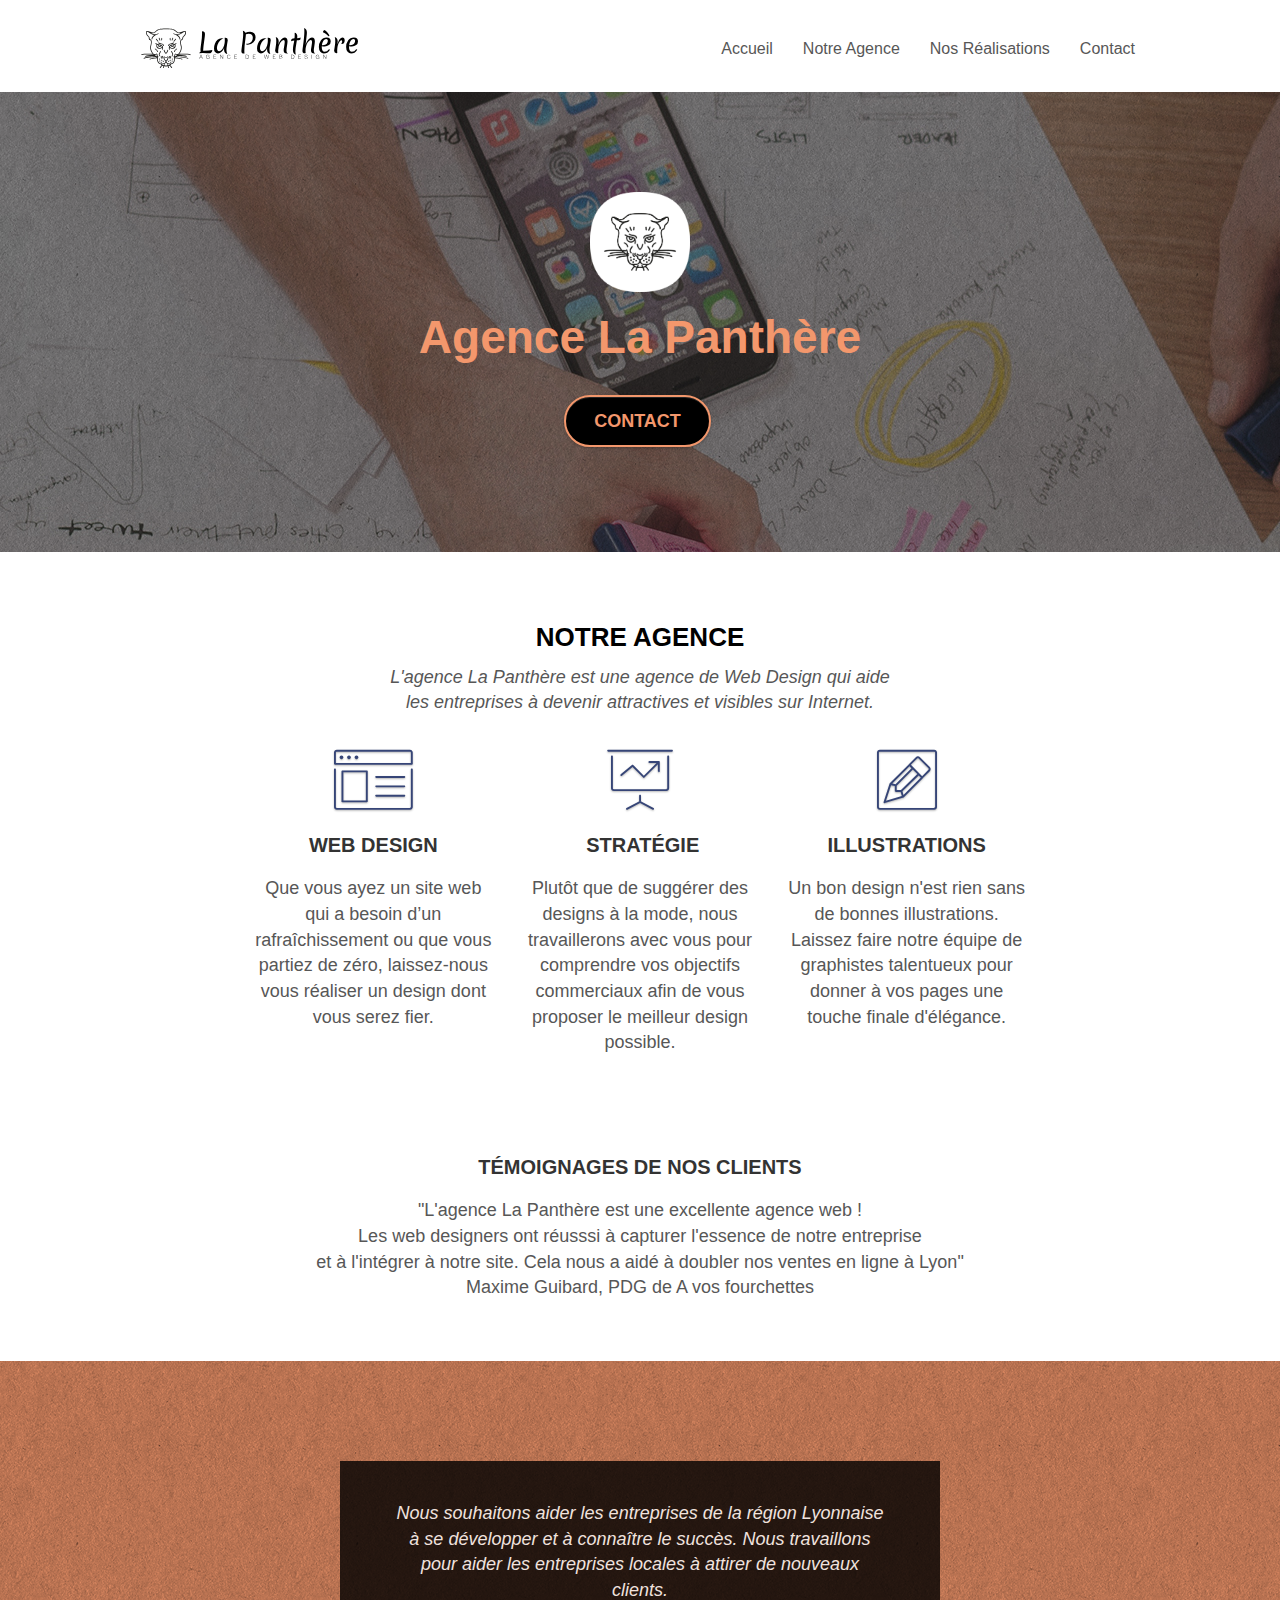
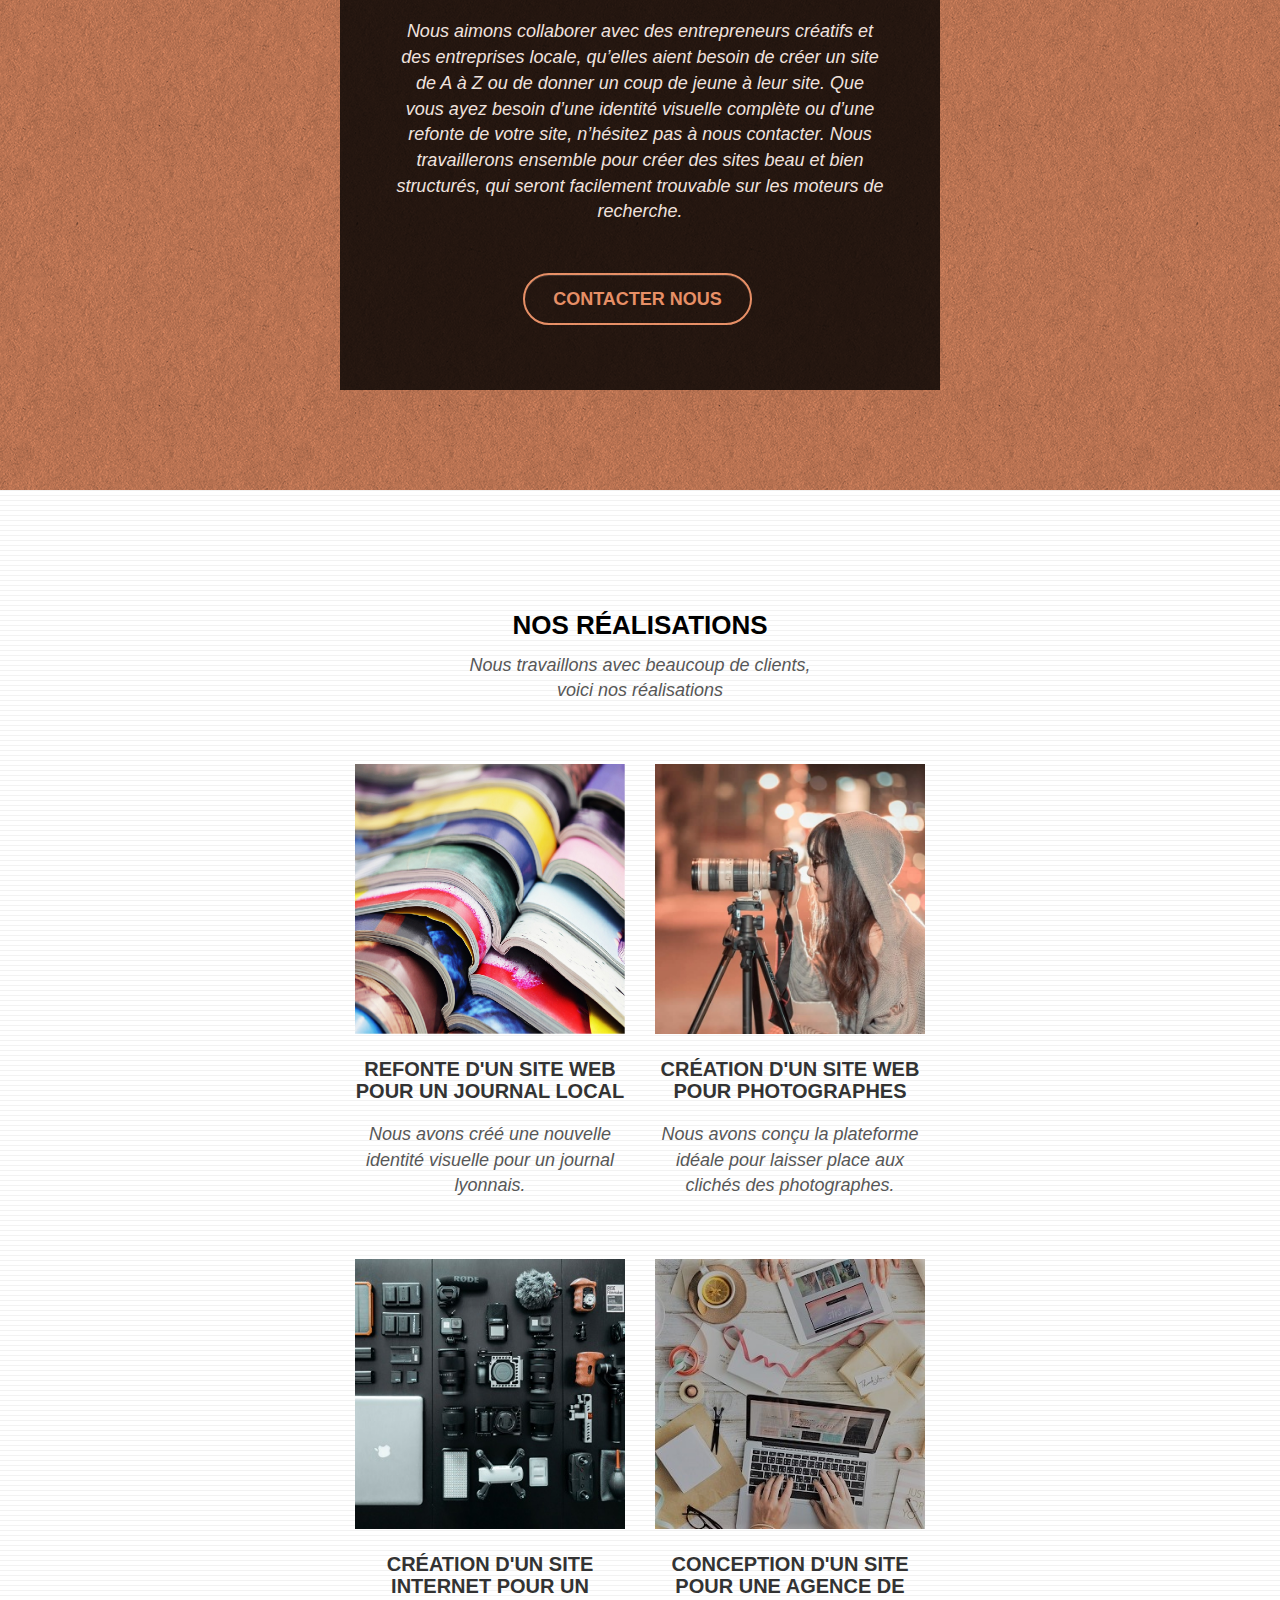
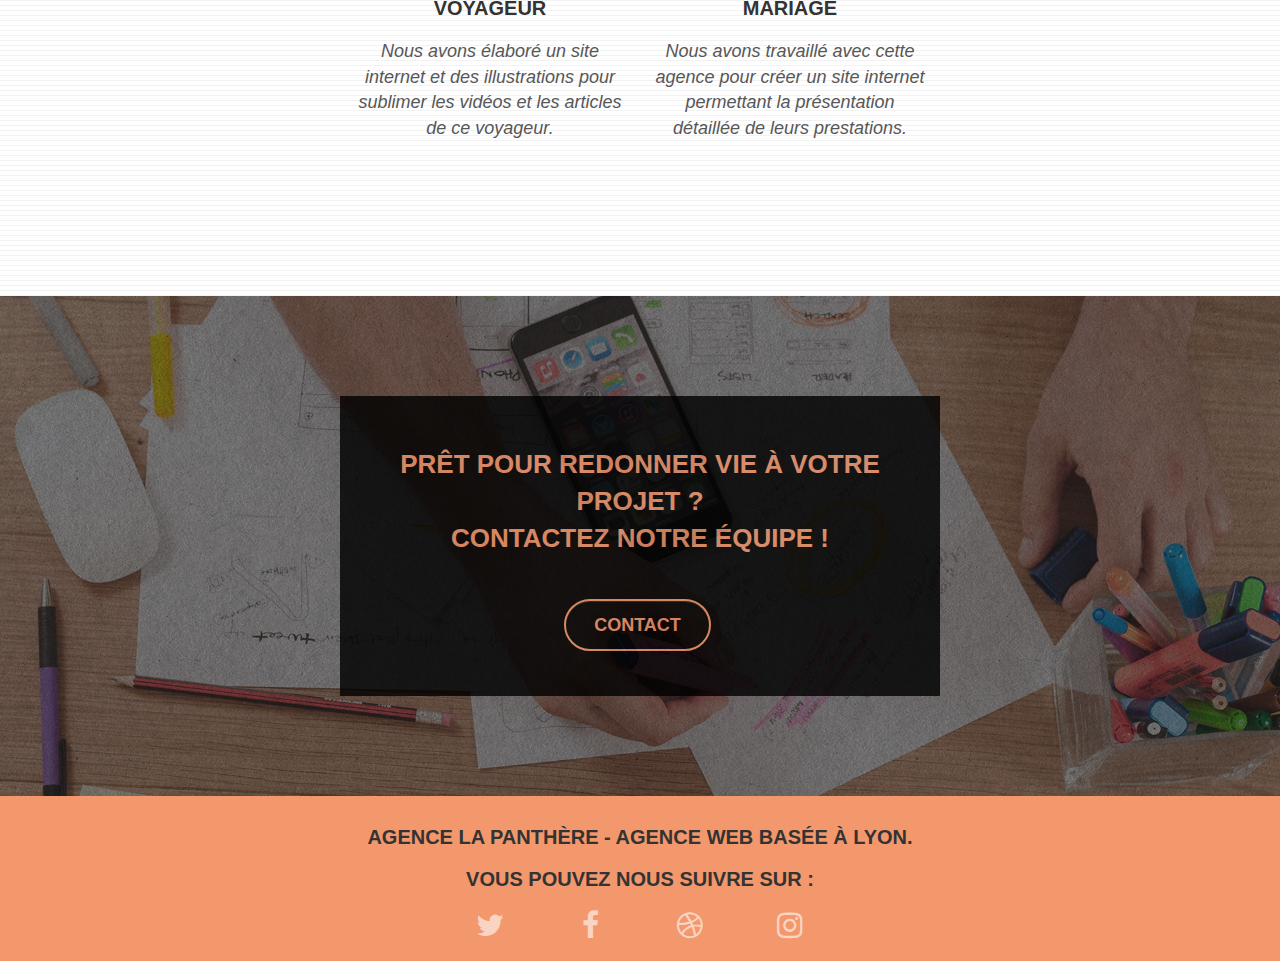
==== index.html @ 88e898b1 "modify contrast" ====
<!doctype html>
<html lang="fr">
<head>
    <meta charset="utf-8">
    <meta name="description" content="La Panthère est une grande agence web design baséeà Lyon.
	Elle vient en aide aux entreprises en les accompagnant à développer leur site internet.">
    <meta name="viewport" content="width=device-width, initial-scale=1.0, viewport-fit=cover">
    <link rel="shortcut icon" type="image/png" href="favicon.jpg">
    
	<link rel="stylesheet" type="text/css" href="./css/bootstrap.css">
	<link rel="stylesheet" type="text/css" href="./style.css">
	<link rel="stylesheet" type="text/css" href="./css/font-awesome.css">
	<link rel="stylesheet" type="text/css" href="./css/et-line.css">
	
    
	<script src="./js/jquery-2.1.0.js"></script>
	<script src="./js/bootstrap.js"></script>
	<script src="./js/blocs.js"></script>
	<script src="./js/jquery.touchSwipe.js" defer></script>
	<script src="./js/gmaps.js"></script>

    <title>La Panthère, Agence Web Design à Lyon</title>

    
<!-- Analytics -->
 
<!-- Analytics END -->
    
</head>
<body>
<!-- Principal conteneur -->
<div class="page-container">
    
<!-- bloc-0 -->
<div class="bloc bgc-white l-bloc " id="bloc-0">
	<div class="container bloc-sm">

		<header class="navbar row">
			<div class="navbar-header">
				<a class="navbar-brand" href="index.html"><img src="img/agence-la-panthere-monochrome.svg" alt="paris web design logo agence web meilleure agence" height="40" /></a>
				<button id="nav-toggle" type="button" class="ui-navbar-toggle navbar-toggle" data-toggle="collapse" data-target=".navbar-1">
					<span class="sr-only">Toggle navigation</span><span class="icon-bar"></span><span class="icon-bar"></span><span class="icon-bar"></span>
				</button>
			</div>
			<nav class="collapse navbar-collapse navbar-1 special-dropdown-nav">
				<ul class="site-navigation nav navbar-nav">
					<li><a href="./index.html">Accueil</a></li>
					<li><a href="#apropos">Notre Agence</a></li>
					<li><a href="#nosrealisations">Nos Réalisations</a></li>
					<li><a href="./contact.html">Contact</a></li>
				</ul>
			</nav>
		</header>
	</div>
</div>
<!-- bloc-0 END -->

<!-- bloc-1-presentation -->
<section class="bloc bgc-dark-slate-blue bg-banniere d-bloc bg-t-edge bloc-bg-texture texture-paper b-parallax" id="bloc-1-hero">
	<article class="container bloc-lg">
		<div class="row tight-width-whitespace">
			<div class="col-sm-12">
				<img src="img/logo.png" class="center-block image-resize-mode" width="100" alt="Logo Agence La Panthère" />
				<h1 class="text-center hero-bloc-text tc-white ">
					<span>Agence La Panthère</span>
				</h1>
				<div class="text-center">
					<a href="./contact.html" class="btn btn-lg btn-clean btn-rd cta-hero btn-atomic-tangerine" id="cta-hero">Contact</a>
				</div>
			</div>
		</div>
	</article>
</section>
<!-- bloc-1-presentation END -->

<!-- bloc-2-services -->
<div class="bloc bgc-white l-bloc" id="bloc-2-services">
	<div class="container bloc-md">
		<div class="row">
			<div class="col-sm-12 text-center">
				<h2 id="apropos"><span>Notre Agence</span></h2>
				<p><em>L'agence La Panthère est une agence de Web Design qui aide<br>
				les entreprises à devenir attractives et visibles sur Internet.</em></p>
			</div>
		</div>
		<div class="row voffset-lg med-width-whitespace">
			<div class="col-sm-4">
				<div class="text-center">
					<span class="et-icon-browser sm-shadow icon-dark-slate-blue icons icon-lg"></span>
				</div>
				<h3 class="mg-md text-center">
					Web design
				</h3>
				<p class="text-center ">
					Que vous ayez un site web qui a besoin d&rsquo;un rafraîchissement ou que vous partiez de zéro, laissez-nous vous réaliser un design dont vous serez fier.
				</p>
			</div>
			<div class="col-sm-4">
				<div class="text-center">
					<span class="et-icon-presentation sm-shadow icon-dark-slate-blue icons icon-lg"></span>
				</div>
				<h3 class="mg-md text-center">
					&nbsp;Stratégie
				</h3>
				<p class="text-center ">
					Plutôt que de suggérer des designs à la mode, nous travaillerons avec vous pour comprendre vos objectifs commerciaux afin de vous proposer le meilleur design possible.<br>
				</p>
			</div>
			<div class="col-sm-4">
				<div class="text-center">
					<span class="et-icon-edit sm-shadow icon-dark-slate-blue icons icon-lg"></span>
				</div>
				<h3 class="mg-md text-center">
					Illustrations
				</h3>
				<p class="text-center ">
					Un bon design n'est rien sans de bonnes illustrations. Laissez faire notre équipe de graphistes talentueux pour donner à vos pages une touche finale d'élégance.
				</p>
			</div>
		</div>
		<div class="row voffset-lg voffset">
			<div class="col-xs-12 col-md-8 col-md-offset-2 text-center">
				<h3 class="mg-md text-center">Témoignages de nos clients</h3>
					<p class="text-center ">
						"L'agence La Panthère est une excellente agence web !<br> Les web designers ont réusssi
						à capturer l'essence de notre entreprise<br> et à l'intégrer à notre site. Cela nous a aidé
						à doubler nos ventes en ligne à Lyon"<br>
						Maxime Guibard, PDG de A vos fourchettes
					</p>
			</div>
		</div>
	</div>
</div>
<!-- bloc-2-services END -->

<!-- bloc-3-what-i-do -->
<div class="bloc tc-white bgc-atomic-tangerine bg-presentation d-bloc bloc-bg-texture texture-paper b-parallax" id="bloc-3-what-i-do">
	<div class="container bloc-lg">
		<div class="row tight-width-whitespace black-background">
			<div class="col-sm-12">
				<p class="text-center white">
					<em>Nous souhaitons aider les entreprises de la région Lyonnaise à se développer et à connaître le succès. Nous travaillons pour aider les entreprises locales à attirer de nouveaux clients.</em><br>
					<br>
					
					<em>Nous aimons collaborer avec des entrepreneurs créatifs et des entreprises locale, qu’elles aient besoin de créer un site de A à Z ou de donner un coup de jeune à leur site. Que vous ayez besoin d’une identité visuelle complète ou d’une refonte de votre site, n’hésitez pas à nous contacter. 
						Nous travaillerons ensemble pour créer des sites beau et bien structurés, qui seront facilement trouvable sur les moteurs de recherche. </em><br><br>
				</p>
				<div class="text-center">
					<a href="./contact.html" class="btn btn-lg btn-clean btn-rd cta-hero btn-atomic-tangerine" id="cta-hero">Contacter nous</a>
				</div><br>
			</div>
		</div>
	</div>
</div>
<!-- bloc-3-what-i-do END -->

<!-- bloc-4-portfolio -->
<div class="bloc bgc-white bg-lines-h2-bg bg-repeat l-bloc" id="bloc-4-portfolio">
	<div class="container bloc-lg">
		<div class="row">
			<div class="col-sm-12 text-center">
				<h2 id="nosrealisations"><span>Nos Réalisations</span></h2>
				<p><em>Nous travaillons avec beaucoup de clients,<br> voici nos réalisations</em></p>
			</div>
		</div>
		<div class="row tight-width-whitespace portfolio-row">
			<div class="col-sm-6">
				<a href="#" data-lightbox="img/1.jpg" data-gallery-id="gallery-1" data-caption="Refonte d'un site web pour un journal local" data-frame="snapshot-lb"><img src="img/1.jpg" alt="paris web design logo agence web meilleure agence et refonte site web journal" class="img-responsive portfolio-thumb" /></a>
				<h3 class="mg-md text-center">
					Refonte d'un site web pour un journal local
				</h3>
				<p class="text-center">
					<em>Nous avons créé une nouvelle identité visuelle pour un journal lyonnais.</em>
				</p>
			</div>
			<div class="col-sm-6">
				<a href="#" data-lightbox="img/2.jpg" data-gallery-id="gallery-1" data-caption="Création d'un site web pour photographes" data-frame="snapshot-lb"><img src="img/2.jpg" class="img-responsive portfolio-thumb" alt="paris web design logo agence web meilleure agence, Création d'un site web pour photographes" /></a>
				<h3 class="mg-md text-center">
					Création d'un site web pour photographes
				</h3>
				<p class="text-center">
				<em>Nous avons conçu la plateforme idéale pour laisser place aux clichés des photographes.</em>
				</p>
			</div>
		</div>
		<div class="row tight-width-whitespace portfolio-row">
			<div class="col-sm-6">
				<a href="#" data-lightbox="img/3.bmp" data-gallery-id="gallery-1" data-caption="Création d'un site internet pour un voyageur" data-frame="snapshot-lb"><img src="img/3.bmp" class="img-responsive portfolio-thumb" alt="paris web design logo agence web meilleure agence, Création d'un site web pour voyageur"/></a>
				<h3 class="mg-md text-center">
					Création d'un site internet pour un voyageur
				</h3>
				<p class="text-center">
				<em>Nous avons élaboré un site internet et des illustrations pour sublimer les vidéos et les articles de ce voyageur.</em>
				</p>
			</div>
			<div class="col-sm-6">
				<a href="#" data-lightbox="img/4.bmp" data-gallery-id="gallery-1" data-caption="Conception d'un site pour une agence de mariage" data-frame="snapshot-lb"><img src="img/4.bmp" class="img-responsive portfolio-thumb" alt="paris web design logo agence web meilleure agence, Création d'un site web pour agence de mariage" /></a>
				<h3 class="mg-md text-center">
					Conception d'un site pour une agence de mariage
				</h3>
				<p class="text-center">
				<em>Nous avons travaillé avec cette agence pour créer un site internet permettant la présentation détaillée de leurs prestations.</em>
				</p>
			</div>
		</div>
	</div>
</div>
<!-- bloc-4-portfolio END -->

<!-- bloc-5-cta -->
<div class="bloc bgc-dark-slate-blue bg-banniere d-bloc bloc-bg-texture texture-paper" id="bloc-5-cta">
	<div class="container bloc-lg">
		<div class="row black-background tight-width-whitespace">
			<p class="mg-md text-center tc-white">
				<span>Prêt pour redonner vie à votre projet ?<br>Contactez notre équipe !</span>
			</p>
			<div class="col-sm-12 text-center">
				<a href="contact.html" class="btn btn-atomic-tangerine btn-clean btn-rd btn-lg cta-hero">Contact</a>
			</div>
		</div>
	</div>
</div>
<!-- bloc-5-cta END -->

<!-- Footer - bloc-8 -->
<div class="bloc bgc-atomic-tangerine d-bloc" id="bloc-8">
	<div class="container bloc-sm">
		<div class="row">
			<div class="col-sm-12">
				<h3 class="mg-md text-center">
					Agence La Panthère - Agence web basée à Lyon.
				</h3>
				<h3 class="mg-md text-center">
					Vous pouvez nous suivre sur :
				</h3>
				<div class="row row-no-gutters social">
					<div class="col-sm-3">
						<div class="text-center">
							<a class="social" href="https://twitter.com/"><span class="fa fa-twitter icon-md"></span></a>
						</div>
					</div>
					<div class="col-sm-3">
						<div class="text-center">
							<a class="social" href="https://www.facebook.com/"><span class="fa fa-facebook icon-md"></span></a>
						</div>
					</div>
					<div class="col-sm-3">
						<div class="text-center">
							<a class="social" href="https://dribbble.com/"><span class="fa fa-dribbble icon-md"></span></a>
						</div>
					</div>
					<div class="col-sm-3">
						<div class="text-center">
							<a class="social" href="https://www.instagram.com/"><span class="fa fa-instagram icon-md"></span></a>
						</div>
					</div>
				</div>

			</div>
		</div>
	</div>
</div>
<!-- Footer - bloc-8 END -->

</div>
<!-- Principal conteneur END -->
    

</body>
</html>
---- style.css ----
body {
    margin: 0;
    padding: 0;
    background: #FFF;
    overflow-x: hidden;
    -webkit-font-smoothing: antialiased;
    -moz-osx-font-smoothing: grayscale;
}

a,
button {
    transition: all .3s ease-in-out;
    outline: none!important;
}

a:hover {
    text-decoration: none;
    cursor: pointer;
}

#page-loading-blocs-notifaction {
    position: fixed;
    top: 0;
    bottom: 0;
    width: 100%;
    z-index: 100000;
    background: #FFFFFF url("img/pageload-spinner.gif") no-repeat center center;
}

.bloc {
    width: 100%;
    clear: both;
    background: 50% 50% no-repeat;
    padding: 0 50px;
    -webkit-background-size: cover;
    -moz-background-size: cover;
    -o-background-size: cover;
    background-size: cover;
    position: relative;
}

.bloc .container {
    padding-left: 0;
    padding-right: 0;
}

.bloc-lg {
    padding: 100px 50px;
}

.bloc-md {
    padding: 50px;
}

.bloc-sm {
    padding: 20px 50px;
}

.bg-center,
.bg-l-edge,
.bg-r-edge,
.bg-t-edge,
.bg-b-edge,
.bg-tl-edge,
.bg-bl-edge,
.bg-tr-edge,
.bg-br-edge,
.bg-repeat {
    -webkit-background-size: auto!important;
    -moz-background-size: auto!important;
    -o-background-size: auto!important;
    background-size: auto!important;
}

.bg-repeat {
    background: repeat;
}

.bg-t-edge {
    background: top no-repeat;
}

.bloc-bg-texture::before {
    content: "";
    background-size: 2px 2px;
    position: absolute;
    top: 0;
    bottom: 0;
    left: 0;
    right: 0;
}

.texture-paper::before {
    background: url("img/texture-paper.png");
    background-size: 280px 280px;
}

.b-parallax {
    background-attachment: fixed;
}

.d-bloc {
    color: rgba(255, 255, 255, .7);
}

.d-bloc button:hover {
    color: rgba(255, 255, 255, .9);
}

.d-bloc .icon-round,
.d-bloc .icon-square,
.d-bloc .icon-rounded,
.d-bloc .icon-semi-rounded-a,
.d-bloc .icon-semi-rounded-b {
    border-color: rgba(255, 255, 255, .9);
}

.d-bloc .divider-h span {
    border-color: rgba(255, 255, 255, .2);
}

.d-bloc .a-btn,
.d-bloc .navbar a,
.d-bloc .navbar-brand,
.d-bloc a .icon-sm,
.d-bloc a .icon-md,
.d-bloc a .icon-lg,
.d-bloc a .icon-xl,
.d-bloc h1 a,
.d-bloc h2 a,
.d-bloc h3 a,
.d-bloc h4 a,
.d-bloc h5 a,
.d-bloc h6 a,
.d-bloc p a {
    color: rgba(255, 255, 255, .6);
}

.d-bloc .a-btn:hover,
.d-bloc .navbar a:hover,
.d-bloc .navbar-brand:hover,
.d-bloc a:hover .icon-sm,
.d-bloc a:hover .icon-md,
.d-bloc a:hover .icon-lg,
.d-bloc a:hover .icon-xl,
.d-bloc h1 a:hover,
.d-bloc h2 a:hover,
.d-bloc h3 a:hover,
.d-bloc h4 a:hover,
.d-bloc h5 a:hover,
.d-bloc h6 a:hover,
.d-bloc p a:hover {
    color: rgba(255, 255, 255, 1);
}

.d-bloc .navbar-toggle .icon-bar {
    background: rgba(255, 255, 255, 1);
}

.d-bloc .btn-wire,
.d-bloc .btn-wire:hover {
    color: rgba(255, 255, 255, 1);
    border-color: rgba(255, 255, 255, 1);
}

.d-bloc .panel {
    color: rgba(0, 0, 0, .5);
}

.d-bloc .panel button:hover {
    color: rgba(0, 0, 0, .7);
}

.d-bloc .panel icon {
    border-color: rgba(0, 0, 0, .7);
}

.d-bloc .panel .divider-h span {
    border-color: rgba(0, 0, 0, .1);
}

.d-bloc .panel .a-btn {
    color: rgba(0, 0, 0, .6);
}

.d-bloc .panel .a-btn:hover {
    color: rgba(0, 0, 0, 1);
}

.d-bloc .panel .btn-wire,
.d-bloc .panel .btn-wire:hover {
    color: rgba(0, 0, 0, .7);
    border-color: rgba(0, 0, 0, .3);
}

.d-bloc .panel,
.l-bloc {
    color: rgba(0, 0, 0, .5);
}

.d-bloc .panel button:hover,
.l-bloc button:hover {
    color: rgba(0, 0, 0, .7);
}

.l-bloc .icon-round,
.l-bloc .icon-square,
.l-bloc .icon-rounded,
.l-bloc .icon-semi-rounded-a,
.l-bloc .icon-semi-rounded-b {
    border-color: rgba(0, 0, 0, .7);
}

.d-bloc .panel .divider-h span,
.l-bloc .divider-h span {
    border-color: rgba(0, 0, 0, .1);
}

.d-bloc .panel .a-btn,
.l-bloc .a-btn,
.l-bloc .navbar a,
.l-bloc .navbar-brand,
.l-bloc a .icon-sm,
.l-bloc a .icon-md,
.l-bloc a .icon-lg,
.l-bloc a .icon-xl,
.l-bloc h1 a,
.l-bloc h2 a,
.l-bloc h3 a,
.l-bloc h4 a,
.l-bloc h5 a,
.l-bloc h6 a,
.l-bloc p a {
    color: rgba(0, 0, 0, .6);
}

.d-bloc .panel .a-btn:hover,
.l-bloc .a-btn:hover,
.l-bloc .navbar a:hover,
.l-bloc .navbar-brand:hover,
.l-bloc a:hover .icon-sm,
.l-bloc a:hover .icon-md,
.l-bloc a:hover .icon-lg,
.l-bloc a:hover .icon-xl,
.l-bloc h1 a:hover,
.l-bloc h2 a:hover,
.l-bloc h3 a:hover,
.l-bloc h4 a:hover,
.l-bloc h5 a:hover,
.l-bloc h6 a:hover,
.l-bloc p a:hover {
    color: rgba(0, 0, 0, 1);
}

.l-bloc .navbar-toggle .icon-bar {
    color: rgba(0, 0, 0, .6);
}

.d-bloc .panel .btn-wire,
.d-bloc .panel .btn-wire:hover,
.l-bloc .btn-wire,
.l-bloc .btn-wire:hover {
    color: rgba(0, 0, 0, .7);
    border-color: rgba(0, 0, 0, .3);
}

.voffset {
    margin-top: 30px;
}

.voffset-lg {
    margin-top: 80px;
}

.row-no-gutters {
    margin-right: 0;
    margin-left: 0;
}

.row.row-no-gutters > [class^="col-"],
.row.row-no-gutters > [class*=" col-"] {
    padding-right: 0;
    padding-left: 0;
}

#bloc-1-hero h1 {
    font-weight: bold;
    font-size: 46px;
    color:#F3976C !important ;
}

.navbar {
    margin-bottom: 0;
    z-index: 1;
}

.navbar-brand {
    height: auto;
    padding: 3px 15px;
    font-size: 25px;
    font-weight: normal;
    font-weight: 600;
    line-height: 44px;
}

.navbar-brand img {
    max-height: 200px;
    margin: 0 5px 0 0;
    display: inline;
}

.navbar-brand img[src$=svg] {
    min-width: 100px;
}

.nav-center .navbar-brand img {
    margin: 0;
}

.navbar .nav {
    padding-top: 2px;
    margin-right: -16px;
    float: right;
    z-index: 1;
}

.nav > li {
    float: left;
    margin-top: 4px;
    font-size: 16px;
}

.navbar-nav .open .dropdown-menu > li > a {
    text-align: inherit;
}

.nav > li a:hover,
.nav > li a:focus {
    background: transparent;
}

.navbar-toggle {
    margin: 10px 10px 0 0;
    border: 0px;
}

.navbar-toggle:hover {
    background: transparent!important;
}

.navbar-toggle .icon-bar {
    background-color: rgba(0, 0, 0, .5);
    width: 26px;
}

.nav-invert .navbar .nav {
    float: left;
}

.nav-invert .navbar-header,
.nav-invert .navbar-brand {
    float: right;
    position: relative;
    z-index: 2;
}

/*** RECOMMANDATIONS ***/

#apropos span{
    font-size: 26px;
    text-transform: uppercase;
    font-weight: 900;
    color: #000000;
}
#nosrealisations span{
    font-size: 26px;
    text-transform: uppercase;
    font-weight: 900;
    color: #000000;
}
.mg-md{
    font-size: 20px;
    text-transform: uppercase;
    font-weight: 600;
    color: #000000;
}
.text-center p{
    font-size: 18px;
}
.text-center em{
    font-size: 18px;
}
.col-sm-4 p{
    font-size: 18px;
}
.black-background{
    background-color: black !important;
    opacity: 80%;
    padding: 3%;
}
.tight-width-whitespace{
    max-width: 70%;
    margin: auto;
}
#bloc-5-cta span{
    font-weight: bold;
    font-size: 26px;
    color:#F3976C!important ;
}



@media (min-width: 768px) {
    .site-navigation {
        position: absolute;
        top: 50%;
        right: 20px;
        transform: translate(0, -50%);
        -webkit-transform: translateY(-50%);
    }
    .nav > li .dropdown-menu a,
    .nav > li .dropdown-menu a:hover {
        color: #484848;
    }
    .nav-invert .site-navigation {
        left: 0;
        right: 0;
    }
    .nav-center {
        text-align: center;
    }
    .nav-center .navbar-header {
        width: 100%;
    }
    .nav-center .navbar-header,
    .nav-center .navbar-brand,
    .nav-center .nav > li {
        float: none;
        display: inline-block;
    }
    .nav-center .site-navigation {
        position: relative;
        width: 100%;
        right: 0;
        margin-right: 0px;
        margin-top: 20px;
    }
    .nav-center.mini-nav .navbar-toggle {
        float: none;
        margin: 10px auto 0;
    }
}

.nav > li > .dropdown a {
    background: none!important;
    display: block;
    padding: 14px 15px;
}

nav .caret {
    margin: 0 5px;
}

.dropdown-menu .dropdown-menu {
    top: -8px;
    left: 100%;
}

.dropdown-menu .dropmenu-flow-right {
    top: 100%;
    left: 0;
    margin-left: -1px;
    border-top-left-radius: 0;
    border-top-right-radius: 0;
}

.dropdown-menu .dropdown span {
    border: 4px solid black;
    border-top-color: transparent;
    border-right-color: transparent;
    border-bottom-color: transparent;
    margin: 6px -5px 0 0!important;
    float: right;
}

.mg-md {
    margin-top: 10px;
    margin-bottom: 20px;
}

.mg-lg {
    margin-top: 10px;
    margin-bottom: 40px;
}

.btn {
    margin: 0 5px 5px 0;
}

.btn.pull-right {
    margin: 0 0 5px 5px;
}

.btn-d,
.btn-d:hover,
.btn-d:focus {
    color: #FFF;
    background: rgba(0, 0, 0, .3);
}

button {
    outline: none!important;
}

.btn-rd {
    border-radius: 40px;
}

.btn-clean {
    border: 1px solid rgba(0, 0, 0, .08);
    border-bottom-color: rgba(0, 0, 0, .1);
    text-shadow: 0 1px 0 rgba(0, 0, 1, .1);
    box-shadow: 0 1px 3px rgba(0, 0, 1, .25), inset 0 1px 0 0 rgba(255, 255, 255, .15);
}

.icon-md {
    font-size: 30px!important;
}

.icon-lg {
    font-size: 60px!important;
}

.sm-shadow {
    text-shadow: 0 1px 2px rgba(0, 0, 0, .3);
}

.panel-sq,
.panel-sq .panel-heading,
.panel-sq .panel-footer {
    border-radius: 0;
}

.panel-rd {
    border-radius: 30px;
}

.panel-rd .panel-heading {
    border-radius: 29px 29px 0 0;
}

.panel-rd .panel-footer {
    border-radius: 0 0 29px 29px;
}

.form-control {
    border-color: rgba(0, 0, 0, .1);
    box-shadow: none;
}

.scrollToTop {
    width: 40px;
    height: 40px;
    position: fixed;
    bottom: 20px;
    right: 20px;
    opacity: 0;
    z-index: 500;
    transition: all .3s ease-in-out;
}

.scrollToTop span {
    margin-top: 6px;
}

.showScrollTop {
    font-size: 14px;
    opacity: 1;
}

a[data-lightbox] {
    position: relative;
    display: block;
    text-align: center;
}

a[data-lightbox]:hover::before {
    content: "+";
    font-family: "HelveticaNeue-Light", "Helvetica Neue Light", "Helvetica Neue", Helvetica, Arial;
    font-size: 32px;
    width: 50px;
    height: 50px;
    margin-left: -25px;
    border-radius: 50%;
    background: rgba(0, 0, 0, .6);
    color: #FFF;
    font-weight: 100;
    z-index: 1;
    position: absolute;
    top: 50%;
    transform: translateY(-50%);
    -webkit-transform: translateY(-50%);
}

a[data-lightbox]:hover img {
    opacity: 0.6;
    -webkit-animation-fill-mode: none;
    animation-fill-mode: none;
}

#lightbox-modal {
    display: flex;
    align-items: center;
}

#lightbox-modal .modal-dialog {
    width: 90%;
    max-width: 900px;
    margin: 0 auto 0;
}

#lightbox-modal .modal-dialog img {
    max-height: 90vh;
    margin: 0 auto;
}

.lightbox-caption {
    padding: 20px;
    color: #FFF;
    background: rgba(0, 0, 0, .5);
    position: absolute;
    left: 15px;
    right: 15px;
    bottom: 5px;
}

.close-lightbox {
    color: #FFF;
    font-size: 30px;
    position: absolute;
    top: 20px;
    right: 20px;
    z-index: 20;
    background: rgba(0, 0, 0, .5);
    border: none;
    line-height: 30px;
    padding: 0 9px 5px;
    opacity: 0.3;
}

.close-lightbox:hover,
.next-lightbox:hover,
.prev-lightbox:hover {
    opacity: 1.0;
    color: #FFF;
}

.next-lightbox,
.prev-lightbox {
    font-size: 20px;
    color: rgba(255, 255, 255, .9);
    background: rgba(0, 0, 0, .5);
    transition: all .2s ease-in-out;
    position: absolute;
    top: 45%;
    z-index: 1;
    opacity: 0.4;
}

.next-lightbox {
    padding: 6px 8px 1px 13px;
    right: 25px;
}

.prev-lightbox {
    padding: 6px 13px 1px 10px;
    left: 25px;
}

.snapshot-lb .modal-body {
    padding-bottom: 45px;
}

.snapshot-lb .lightbox-caption {
    padding: 0;
    color: rgba(0, 0, 0, .5);
    background: none;
}

h1,
h2,
h3,
h4,
h5,
h6,
p,
label,
.btn,
a {
    font-family: "helvetica";
    font-weight: 400;
    color: #575757!important;
}

.container {
    max-width: 1000px;
}

.hero-bloc-text {
    font-size: 38px;
}

.hero-bloc-text-sub {
    font-size: 36px;
}

.statement-bloc-text {
    line-height: 26px;
    font-style: italic;
    font-size: 20px;
    text-align: center;
    font-weight: lighter;
    max-width: 520px;
    margin: auto auto auto auto;
}

p {
    font-size: 11px;
}

.tight-width-whitespace {
    max-width: 600px;
    margin: auto auto auto auto;
}

.h1 {
    font-size: 20px;
    font-family: "Open Sans";
}

.cta-hero {
    margin-top: 22px;
    color: #FFFFFF!important;
    text-transform: uppercase;
    padding: 12px 28px 12px 28px;
    font-size: 16px;
    font-weight: 700;
}

.social {
    max-width: 400px;
    margin: auto auto auto auto;
}

h2 {
    font-size: 22px;
    line-height: 1.4em;
}

h3 {
    font-size: 15px;
    text-transform: uppercase;
    font-weight: 700;
    color: #333333!important;
}

.med-width-whitespace {
    max-width: 800px;
    margin: auto auto auto auto;
    box-shadow: 0px 0px 0px #000000;
}

h1 {
    color: #333333!important;
}

h4 {
    color: #333333!important;
}

.icons {
    margin-bottom: 14px;
    margin-top: 24px;
}

.white {
    color: #FFFFFF!important;
}

.portfolio-thumb {
    margin-bottom: 24px;
}

.portfolio-row {
    margin-bottom: 44px;
    margin-top: 50px;
}

.avatar {
    box-shadow: 0px 4px 9px rgba(0, 0, 0, 0.3);
}

.black-background {
    background-color: rgba(165, 147, 99, 0.7);
    padding: 40px 40px 40px 40px;
}

.bold-link {
    font-weight: 900;
    text-decoration: underline!important;
}

.bgc-white {
    background-color: #FFFFFF;
}

.bgc-dark-slate-blue {
    background-color: #364577;
}

.bgc-atomic-tangerine {
    background-color: #F3976C;
}

.tc-white {
    color: #F3976C!important;
}

.btn-atomic-tangerine {
    background: black;
    width: max-content;
    font-weight: 800;
    border-color: #F3976C;
    color: #F3976C!important;
    border-width: 2px;
    font-size: 18px;
}

.btn-atomic-tangerine:hover {
    background: #c27956!important;
    color: #FFFFFF!important;
}

.ltc-white {
    color: #FFFFFF!important;
}

.ltc-white:hover {
    color: #cccccc!important;
}

.ltc-atomic-tangerine {
    color: #F3976C!important;
}

.ltc-atomic-tangerine:hover {
    color: #c27956!important;
}

.icon-dark-slate-blue {
    color: #364577!important;
    border-color: #364577!important;
}

.bg-dots-bg {
    background-image: url("img/dots-bg.png");
}

.bg-lines-h2-bg {
    background-image: url("img/lines-h2-bg.png");
}

.bg-banniere {
    background-image: url("img/agence-la-panthere.jpg");
}

.bg-presentation {
    background-image: url("img/image-de-presentation.bmp");
}

@media (max-width: 1024px) {
    .bloc {
        padding-left: 20px;
        padding-right: 20px;
    }
    .bloc.full-width-bloc,
    .bloc-tile-2.full-width-bloc .container,
    .bloc-tile-3.full-width-bloc .container,
    .bloc-tile-4.full-width-bloc .container {
        padding-left: 0;
        padding-right: 0;
    }
}

@media (max-width: 992px) and (min-width: 768px) {
    .navbar .nav {
        max-width: 80%
    }
    .nav-center.navbar .nav {
        max-width: 100%
    }
}

@media only screen and (min-device-width: 768px) and (max-device-width: 1024px) and (orientation: landscape) {
    .b-parallax {
        background-attachment: scroll;
    }
}

@media only screen and (min-device-width: 1024px) and (max-device-width: 1366px) and (-webkit-min-device-pixel-ratio: 1.5) {
    .b-parallax {
        background-attachment: scroll;
    }
}

@media (max-width: 991px) {
    .container {
        width: 100%;
    }
    .b-parallax {
        background-attachment: scroll;
    }
    .page-container,
    #hero-bloc {
        overflow-x: hidden;
        position: relative;
    }
    .bloc {
        padding-left: constant(safe-area-inset-left);
        padding-right: constant(safe-area-inset-right);
    }
    .bloc-group,
    .bloc-group .bloc {
        display: block;
        width: 100%;
    }
    .bloc-fill-screen .fill-bloc-top-edge,
    .bloc-fill-screen .fill-bloc-bottom-edge {
        padding: 0 20px;
        padding-left: constant(safe-area-inset-left);
        padding-right: constant(safe-area-inset-right);
    }
}

@media (max-width: 767px) {
    .page-container {
        overflow-x: hidden;
        position: relative;
    }
    h1,
    h2,
    h3,
    h4,
    h5,
    h6,
    p,
    #disqus_thread {
        padding-left: 10px!important;
        padding-right: 10px!important;
    }
    .b-parallax {
        background-attachment: scroll;
    }
    .navbar .nav {
        padding-top: 0;
        border-top: 1px solid rgba(0, 0, 0, .2);
        float: none!important;
    }
    .navbar.row {
        margin-left: 0;
        margin-right: 0;
    }
    .site-navigation {
        position: inherit;
        transform: none;
        -webkit-transform: none;
        -ms-transform: none;
    }
    .nav > li {
        margin-top: 0;
        border-bottom: 1px solid rgba(0, 0, 0, .1);
        background: rgba(0, 0, 0, .05);
        text-align: left;
        padding-left: 15px;
        width: 100%;
    }
    .nav > li:hover {
        background: rgba(0, 0, 0, .08);
    }
    .dropdown .dropdown a .caret {
        float: none;
        margin: 5px 0 0 10px!important;
        border: 4px solid black;
        border-bottom-color: transparent;
        border-right-color: transparent;
        border-left-color: transparent;
    }
    #hero-bloc .navbar .nav {
        background: rgba(0, 0, 0, .8);
    }
    #hero-bloc .navbar .nav a {
        color: rgba(255, 255, 255, .6);
    }
    .hero {
        padding: 50px 0;
    }
    .hero-nav {
        left: -1px;
        right: -1px;
    }
    .navbar-collapse {
        padding: 0;
        overflow-x: hidden;
        -webkit-box-shadow: none;
        box-shadow: none;
    }
    .navbar-brand img {
        max-height: 40px;
        width: auto;
    }
    .nav-invert .navbar-header {
        float: none;
        width: 100%;
    }
    .nav-invert .navbar-toggle {
        float: left;
        margin-left: 10px;
    }
    .bloc {
        padding-left: 0;
        padding-right: 0;
    }
    .bloc-xxl,
    .bloc-xl,
    .bloc-lg {
        padding: 40px 0;
    }
    .bloc-sm,
    .bloc-md {
        padding-left: 0;
        padding-right: 0;
    }
    .bloc-tile-2 .container,
    .bloc-tile-3 .container,
    .bloc-tile-4 .container,
    .bloc-fill-screen .fill-bloc-top-edge,
    .bloc-fill-screen .fill-bloc-bottom-edge {
        padding-left: 0;
        padding-right: 0;
    }
    .a-block {
        padding: 0 10px;
    }
    .btn-dwn {
        display: none;
    }
    .voffset {
        margin-top: 5px;
    }
    .voffset-md {
        margin-top: 20px;
    }
    .voffset-lg {
        margin-top: 30px;
    }
    form {
        padding: 5px;
    }
    .close-lightbox {
        display: inline-block;
    }
    .blocsapp-device-iphone5 {
        background-size: 216px 425px;
        padding-top: 60px;
        width: 216px;
        height: 425px;
    }
    .blocsapp-device-iphone5 img {
        width: 180px;
        height: 320px;
    }
}

@media (max-width: 400px) {
    .bloc {
        padding-left: 0;
        padding-right: 0;
    }
}

@media (max-width: 767px) {
    .bloc-mob-center-text {
        text-align: center;
    }
}
---- css/et-line.css ----
@font-face {
    font-family: et-line;
    src: url(../fonts/et-line.eot);
    src: url(../fonts/et-line.eot?#iefix) format('embedded-opentype'), url(../fonts/et-line.woff) format('woff'), url(../fonts/et-line.ttf) format('truetype'), url(../fonts/et-line.svg#et-line) format('svg');
    font-weight: 400;
    font-style: normal
}

.et-icon-adjustments,
.et-icon-alarmclock,
.et-icon-anchor,
.et-icon-aperture,
.et-icon-attachment,
.et-icon-bargraph,
.et-icon-basket,
.et-icon-beaker,
.et-icon-bike,
.et-icon-book-open,
.et-icon-briefcase,
.et-icon-browser,
.et-icon-calendar,
.et-icon-camera,
.et-icon-caution,
.et-icon-chat,
.et-icon-circle-compass,
.et-icon-clipboard,
.et-icon-clock,
.et-icon-cloud,
.et-icon-compass,
.et-icon-desktop,
.et-icon-dial,
.et-icon-document,
.et-icon-documents,
.et-icon-download,
.et-icon-dribbble,
.et-icon-edit,
.et-icon-envelope,
.et-icon-expand,
.et-icon-facebook,
.et-icon-flag,
.et-icon-focus,
.et-icon-gears,
.et-icon-genius,
.et-icon-gift,
.et-icon-global,
.et-icon-globe,
.et-icon-googleplus,
.et-icon-grid,
.et-icon-happy,
.et-icon-hazardous,
.et-icon-heart,
.et-icon-hotairballoon,
.et-icon-hourglass,
.et-icon-key,
.et-icon-laptop,
.et-icon-layers,
.et-icon-lifesaver,
.et-icon-lightbulb,
.et-icon-linegraph,
.et-icon-linkedin,
.et-icon-lock,
.et-icon-magnifying-glass,
.et-icon-map,
.et-icon-map-pin,
.et-icon-megaphone,
.et-icon-mic,
.et-icon-mobile,
.et-icon-newspaper,
.et-icon-notebook,
.et-icon-paintbrush,
.et-icon-paperclip,
.et-icon-pencil,
.et-icon-phone,
.et-icon-picture,
.et-icon-pictures,
.et-icon-piechart,
.et-icon-presentation,
.et-icon-pricetags,
.et-icon-printer,
.et-icon-profile-female,
.et-icon-profile-male,
.et-icon-puzzle,
.et-icon-quote,
.et-icon-recycle,
.et-icon-refresh,
.et-icon-ribbon,
.et-icon-rss,
.et-icon-sad,
.et-icon-scissors,
.et-icon-scope,
.et-icon-search,
.et-icon-shield,
.et-icon-speedometer,
.et-icon-strategy,
.et-icon-streetsign,
.et-icon-tablet,
.et-icon-target,
.et-icon-telescope,
.et-icon-toolbox,
.et-icon-tools,
.et-icon-tools-2,
.et-icon-trophy,
.et-icon-tumblr,
.et-icon-twitter,
.et-icon-upload,
.et-icon-video,
.et-icon-wallet,
.et-icon-wine {
    font-family: et-line;
    speak: none;
    font-style: normal;
    font-weight: 400;
    font-variant: normal;
    text-transform: none;
    line-height: 1;
    -webkit-font-smoothing: antialiased;
    -moz-osx-font-smoothing: grayscale;
    display: inline-block
}

.et-icon-mobile:before {
    content: "\e000"
}

.et-icon-laptop:before {
    content: "\e001"
}

.et-icon-desktop:before {
    content: "\e002"
}

.et-icon-tablet:before {
    content: "\e003"
}

.et-icon-phone:before {
    content: "\e004"
}

.et-icon-document:before {
    content: "\e005"
}

.et-icon-documents:before {
    content: "\e006"
}

.et-icon-search:before {
    content: "\e007"
}

.et-icon-clipboard:before {
    content: "\e008"
}

.et-icon-newspaper:before {
    content: "\e009"
}

.et-icon-notebook:before {
    content: "\e00a"
}

.et-icon-book-open:before {
    content: "\e00b"
}

.et-icon-browser:before {
    content: "\e00c"
}

.et-icon-calendar:before {
    content: "\e00d"
}

.et-icon-presentation:before {
    content: "\e00e"
}

.et-icon-picture:before {
    content: "\e00f"
}

.et-icon-pictures:before {
    content: "\e010"
}

.et-icon-video:before {
    content: "\e011"
}

.et-icon-camera:before {
    content: "\e012"
}

.et-icon-printer:before {
    content: "\e013"
}

.et-icon-toolbox:before {
    content: "\e014"
}

.et-icon-briefcase:before {
    content: "\e015"
}

.et-icon-wallet:before {
    content: "\e016"
}

.et-icon-gift:before {
    content: "\e017"
}

.et-icon-bargraph:before {
    content: "\e018"
}

.et-icon-grid:before {
    content: "\e019"
}

.et-icon-expand:before {
    content: "\e01a"
}

.et-icon-focus:before {
    content: "\e01b"
}

.et-icon-edit:before {
    content: "\e01c"
}

.et-icon-adjustments:before {
    content: "\e01d"
}

.et-icon-ribbon:before {
    content: "\e01e"
}

.et-icon-hourglass:before {
    content: "\e01f"
}

.et-icon-lock:before {
    content: "\e020"
}

.et-icon-megaphone:before {
    content: "\e021"
}

.et-icon-shield:before {
    content: "\e022"
}

.et-icon-trophy:before {
    content: "\e023"
}

.et-icon-flag:before {
    content: "\e024"
}

.et-icon-map:before {
    content: "\e025"
}

.et-icon-puzzle:before {
    content: "\e026"
}

.et-icon-basket:before {
    content: "\e027"
}

.et-icon-envelope:before {
    content: "\e028"
}

.et-icon-streetsign:before {
    content: "\e029"
}

.et-icon-telescope:before {
    content: "\e02a"
}

.et-icon-gears:before {
    content: "\e02b"
}

.et-icon-key:before {
    content: "\e02c"
}

.et-icon-paperclip:before {
    content: "\e02d"
}

.et-icon-attachment:before {
    content: "\e02e"
}

.et-icon-pricetags:before {
    content: "\e02f"
}

.et-icon-lightbulb:before {
    content: "\e030"
}

.et-icon-layers:before {
    content: "\e031"
}

.et-icon-pencil:before {
    content: "\e032"
}

.et-icon-tools:before {
    content: "\e033"
}

.et-icon-tools-2:before {
    content: "\e034"
}

.et-icon-scissors:before {
    content: "\e035"
}

.et-icon-paintbrush:before {
    content: "\e036"
}

.et-icon-magnifying-glass:before {
    content: "\e037"
}

.et-icon-circle-compass:before {
    content: "\e038"
}

.et-icon-linegraph:before {
    content: "\e039"
}

.et-icon-mic:before {
    content: "\e03a"
}

.et-icon-strategy:before {
    content: "\e03b"
}

.et-icon-beaker:before {
    content: "\e03c"
}

.et-icon-caution:before {
    content: "\e03d"
}

.et-icon-recycle:before {
    content: "\e03e"
}

.et-icon-anchor:before {
    content: "\e03f"
}

.et-icon-profile-male:before {
    content: "\e040"
}

.et-icon-profile-female:before {
    content: "\e041"
}

.et-icon-bike:before {
    content: "\e042"
}

.et-icon-wine:before {
    content: "\e043"
}

.et-icon-hotairballoon:before {
    content: "\e044"
}

.et-icon-globe:before {
    content: "\e045"
}

.et-icon-genius:before {
    content: "\e046"
}

.et-icon-map-pin:before {
    content: "\e047"
}

.et-icon-dial:before {
    content: "\e048"
}

.et-icon-chat:before {
    content: "\e049"
}

.et-icon-heart:before {
    content: "\e04a"
}

.et-icon-cloud:before {
    content: "\e04b"
}

.et-icon-upload:before {
    content: "\e04c"
}

.et-icon-download:before {
    content: "\e04d"
}

.et-icon-target:before {
    content: "\e04e"
}

.et-icon-hazardous:before {
    content: "\e04f"
}

.et-icon-piechart:before {
    content: "\e050"
}

.et-icon-speedometer:before {
    content: "\e051"
}

.et-icon-global:before {
    content: "\e052"
}

.et-icon-compass:before {
    content: "\e053"
}

.et-icon-lifesaver:before {
    content: "\e054"
}

.et-icon-clock:before {
    content: "\e055"
}

.et-icon-aperture:before {
    content: "\e056"
}

.et-icon-quote:before {
    content: "\e057"
}

.et-icon-scope:before {
    content: "\e058"
}

.et-icon-alarmclock:before {
    content: "\e059"
}

.et-icon-refresh:before {
    content: "\e05a"
}

.et-icon-happy:before {
    content: "\e05b"
}

.et-icon-sad:before {
    content: "\e05c"
}

.et-icon-facebook:before {
    content: "\e05d"
}

.et-icon-twitter:before {
    content: "\e05e"
}

.et-icon-googleplus:before {
    content: "\e05f"
}

.et-icon-rss:before {
    content: "\e060"
}

.et-icon-tumblr:before {
    content: "\e061"
}

.et-icon-linkedin:before {
    content: "\e062"
}

.et-icon-dribbble:before {
    content: "\e063"
}
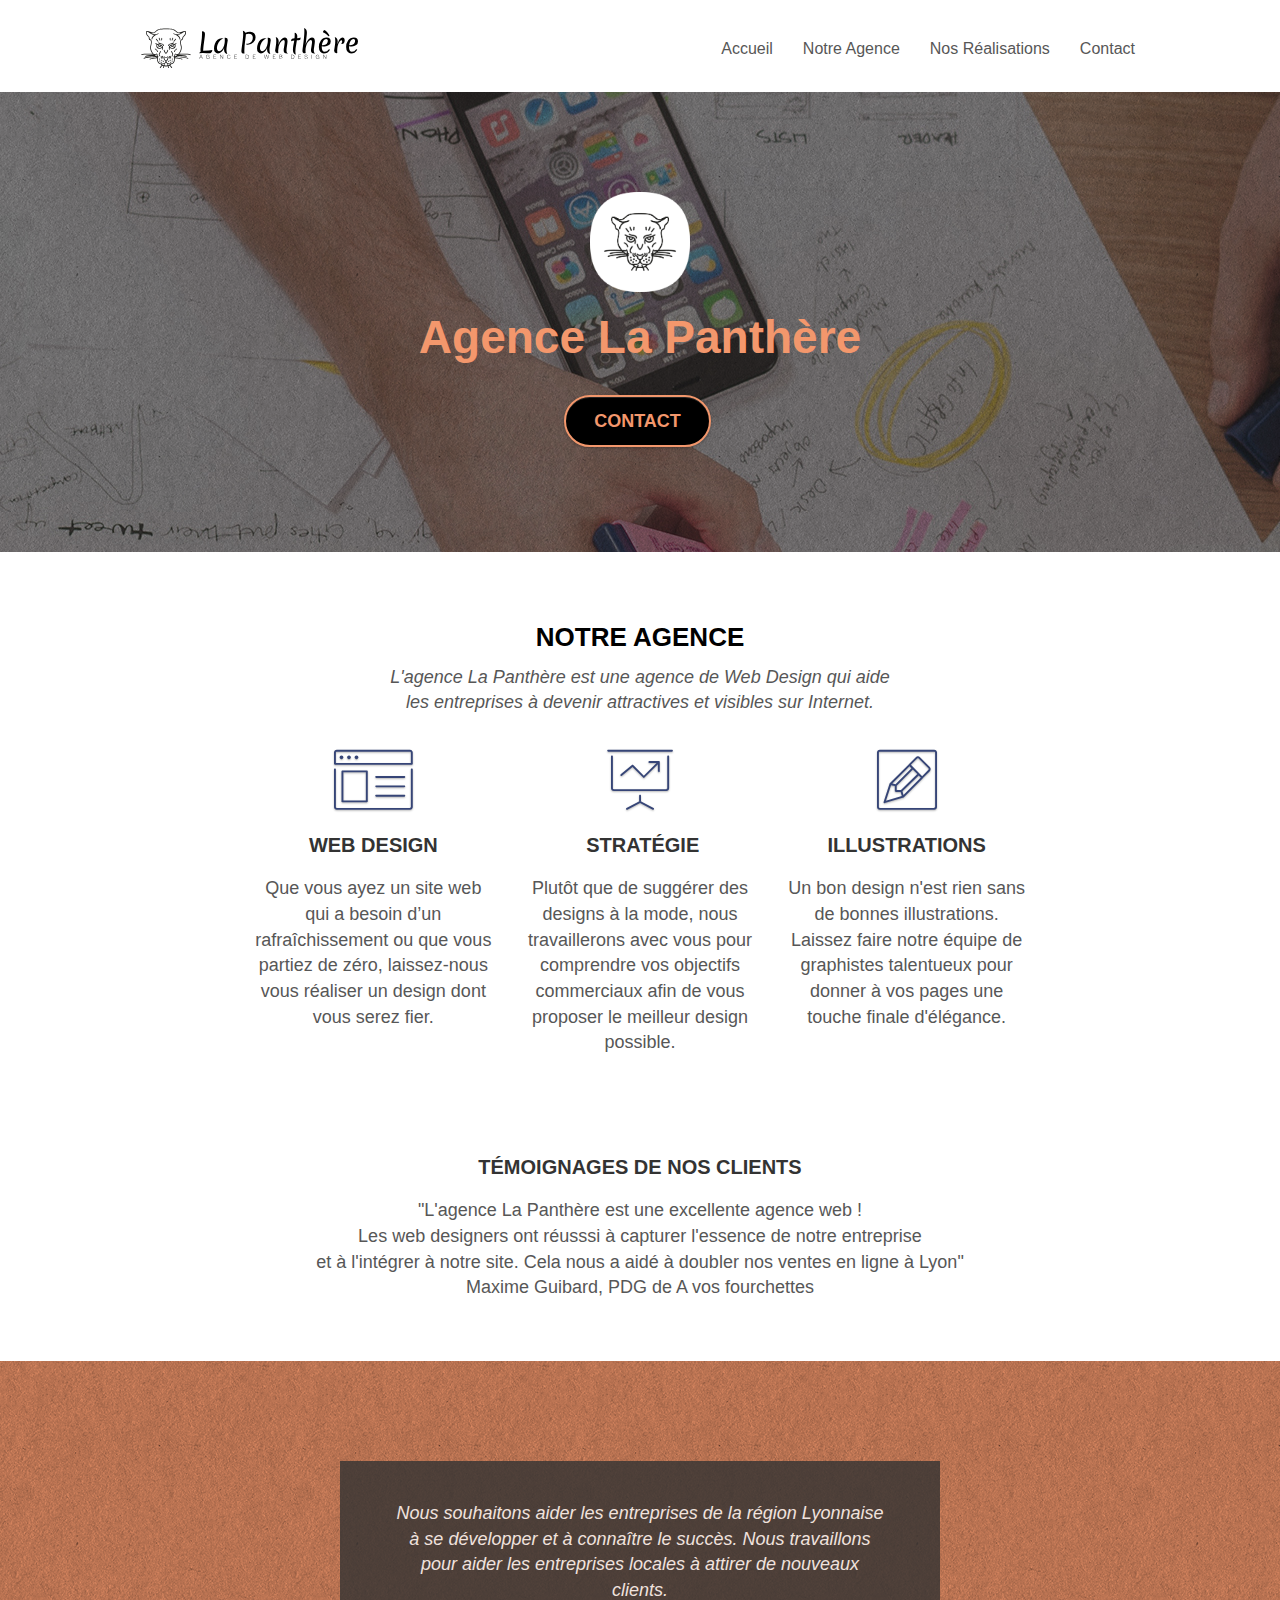
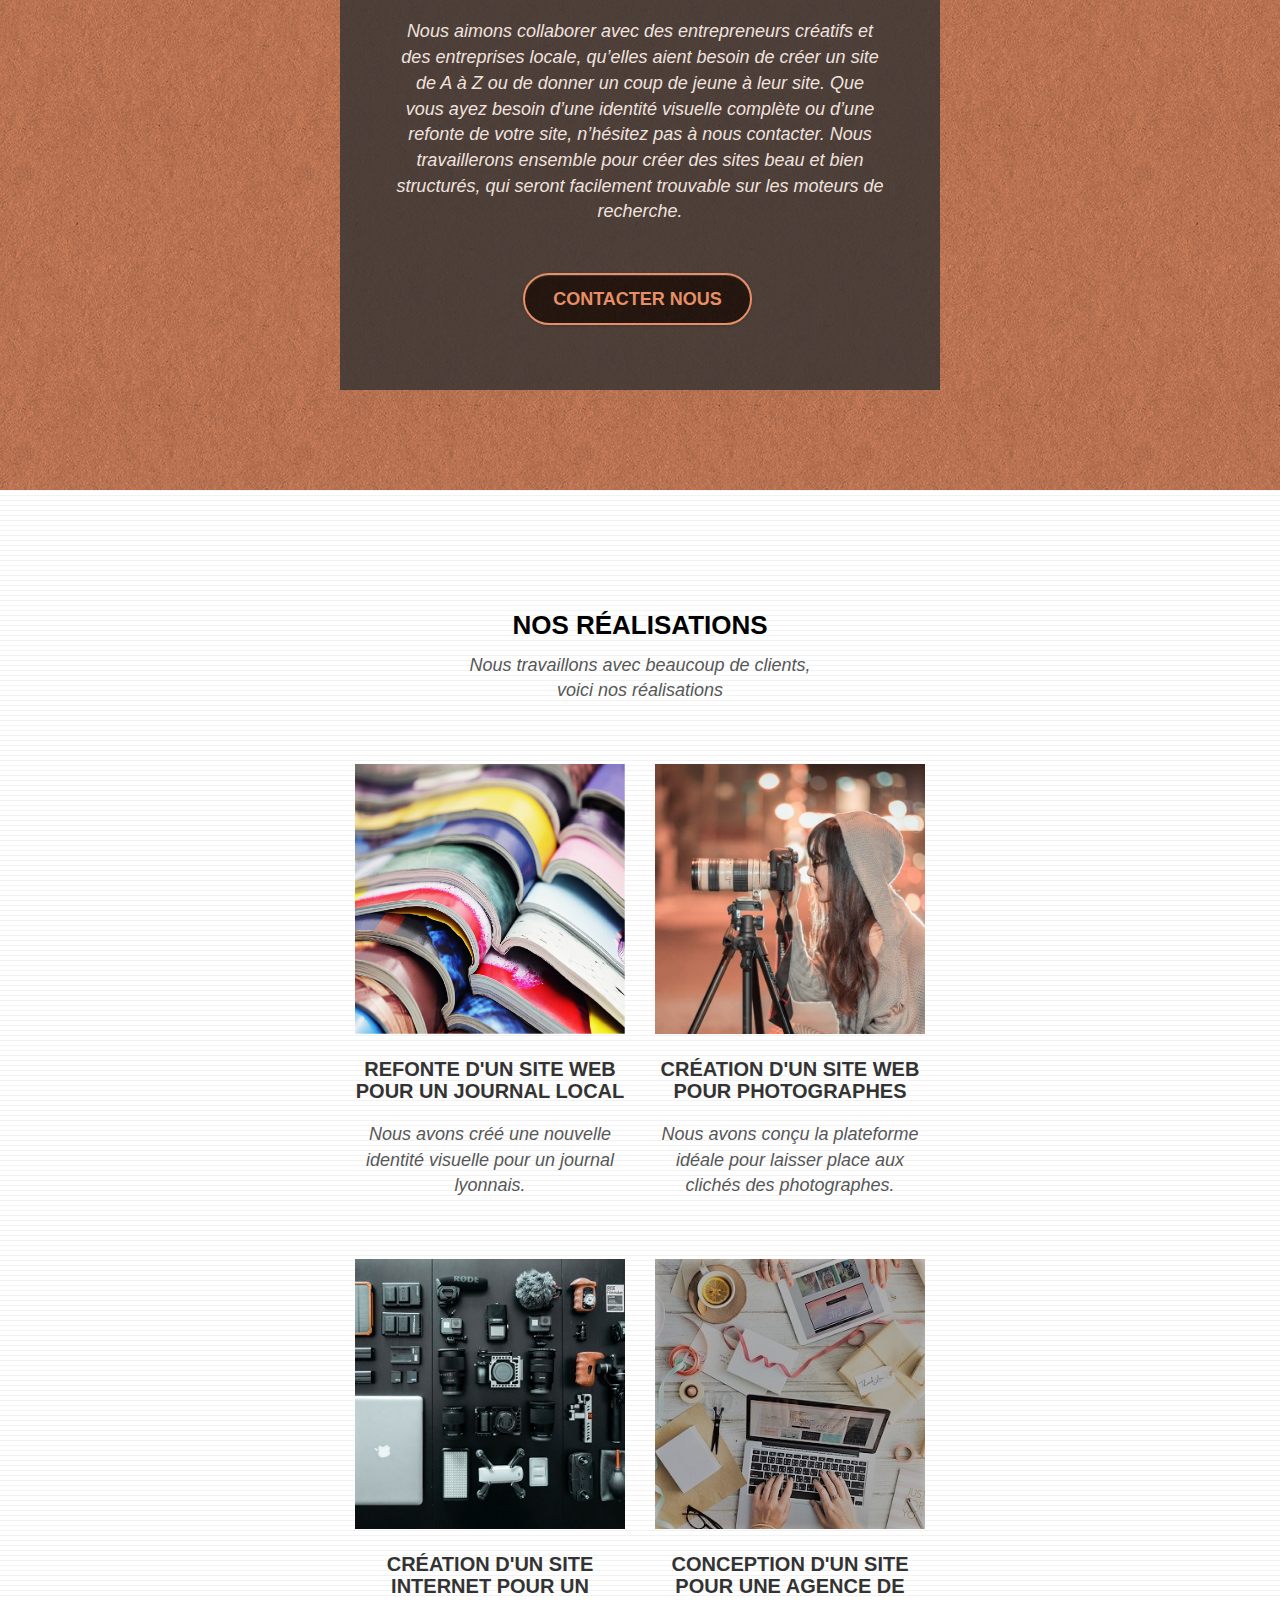
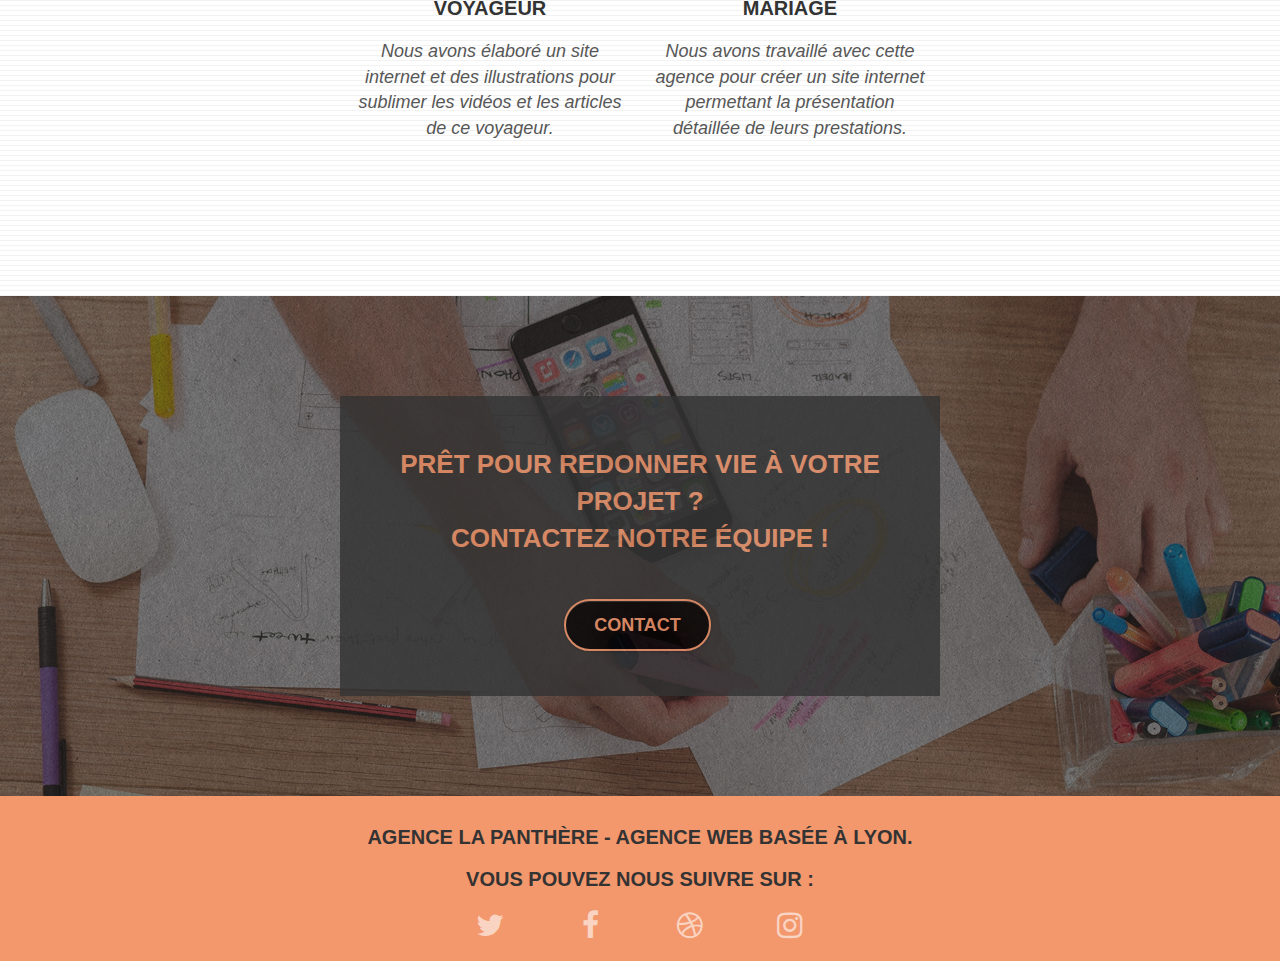
==== commit 07b3a25d: "update empty link" ====
--- a/index.html
+++ b/index.html
@@ -236,22 +236,22 @@
 				<div class="row row-no-gutters social">
 					<div class="col-sm-3">
 						<div class="text-center">
-							<a class="social" href="https://twitter.com/"><span class="fa fa-twitter icon-md"></span></a>
-						</div>
-					</div>
-					<div class="col-sm-3">
-						<div class="text-center">
-							<a class="social" href="https://www.facebook.com/"><span class="fa fa-facebook icon-md"></span></a>
-						</div>
-					</div>
-					<div class="col-sm-3">
-						<div class="text-center">
-							<a class="social" href="https://dribbble.com/"><span class="fa fa-dribbble icon-md"></span></a>
-						</div>
-					</div>
-					<div class="col-sm-3">
-						<div class="text-center">
-							<a class="social" href="https://www.instagram.com/"><span class="fa fa-instagram icon-md"></span></a>
+							<a class="social" href="https://twitter.com/"><i class="fa fa-twitter icon-md"></i><span class="sr-only">Twitter</span></a>
+						</div>
+					</div>
+					<div class="col-sm-3">
+						<div class="text-center">
+							<a class="social" href="https://www.facebook.com/"><i class="fa fa-facebook icon-md"></i><span class="sr-only">Facebook</span></a>
+						</div>
+					</div>
+					<div class="col-sm-3">
+						<div class="text-center">
+							<a class="social" href="https://dribbble.com/"><i class="fa fa-dribbble icon-md"></i><span class="sr-only">Dribbble</span></a>
+						</div>
+					</div>
+					<div class="col-sm-3">
+						<div class="text-center">
+							<a class="social" href="https://www.instagram.com/"><i class="fa fa-instagram icon-md"></i><span class="sr-only">Instagram</span></a>
 						</div>
 					</div>
 				</div>
--- a/style.css
+++ b/style.css
@@ -394,7 +394,7 @@
     font-size: 18px;
 }
 .black-background{
-    background-color: black !important;
+    background-color: #333333 !important;
     opacity: 80%;
     padding: 3%;
 }
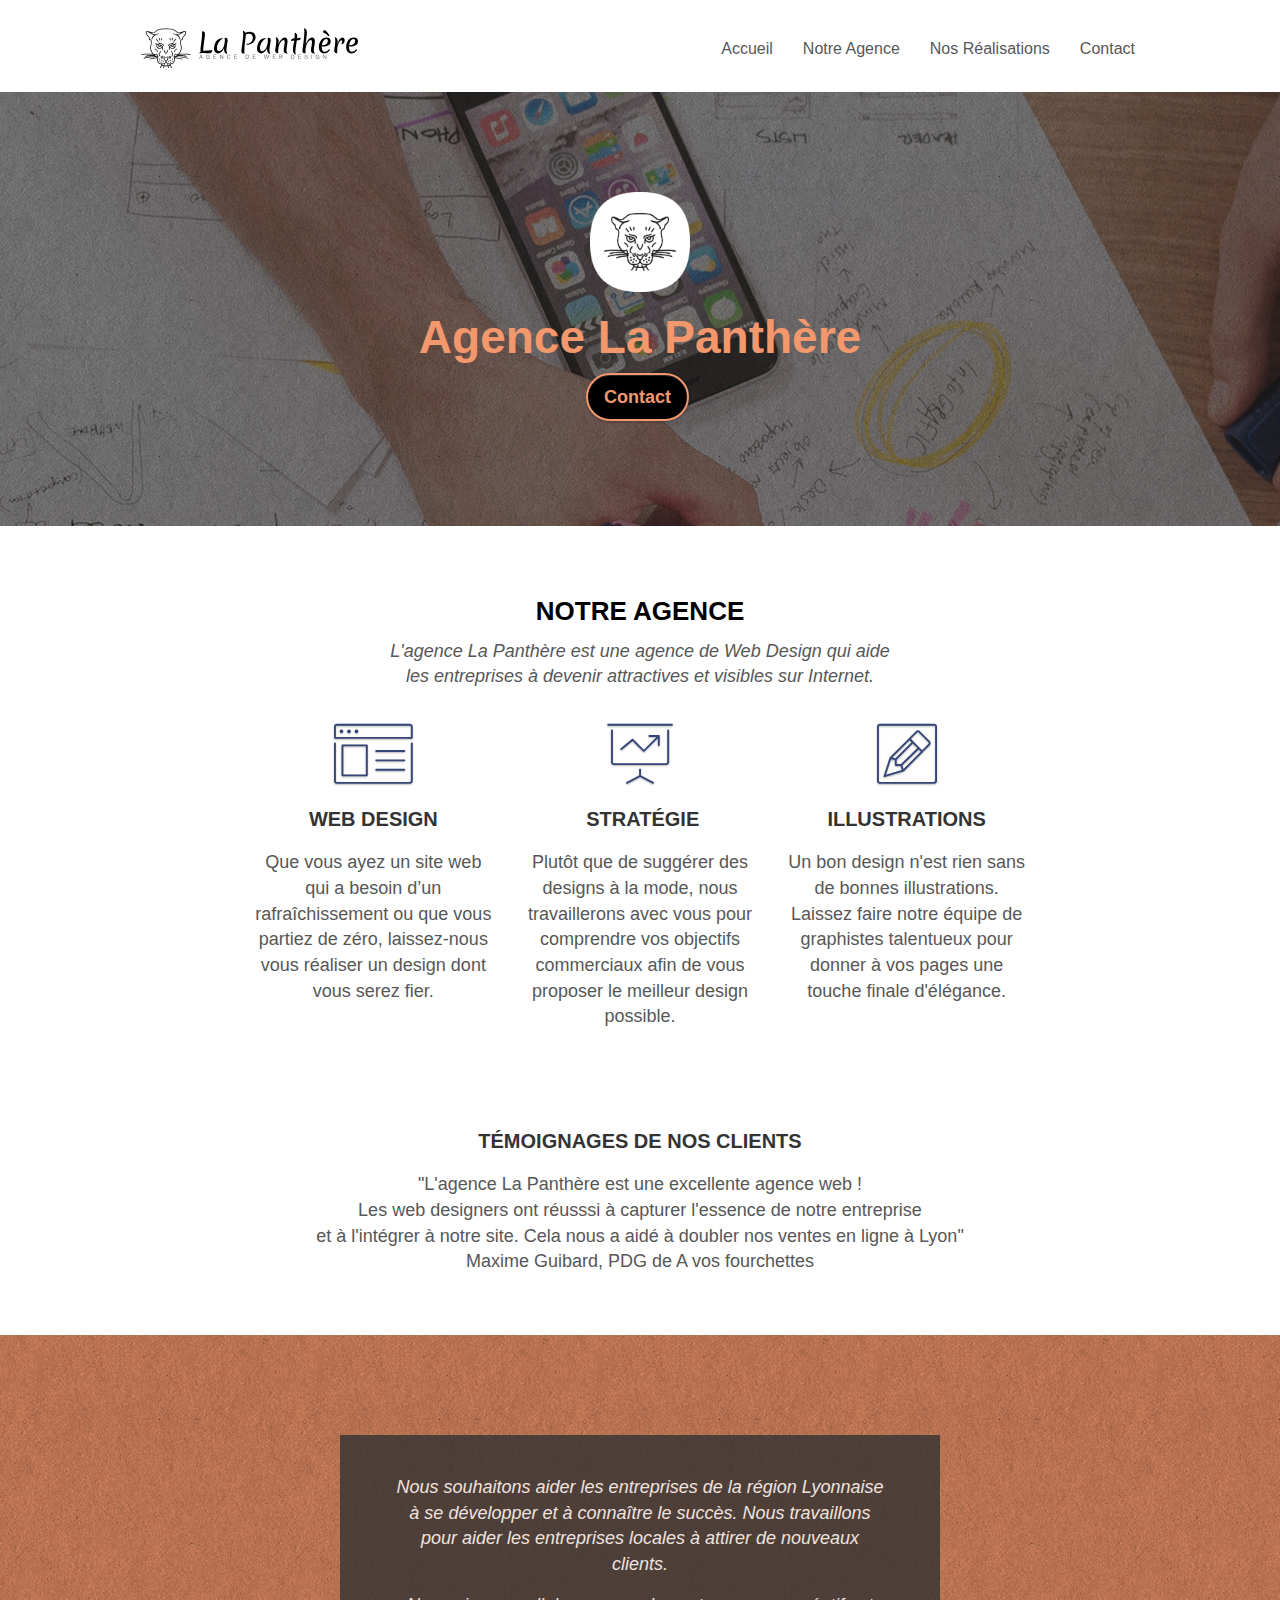
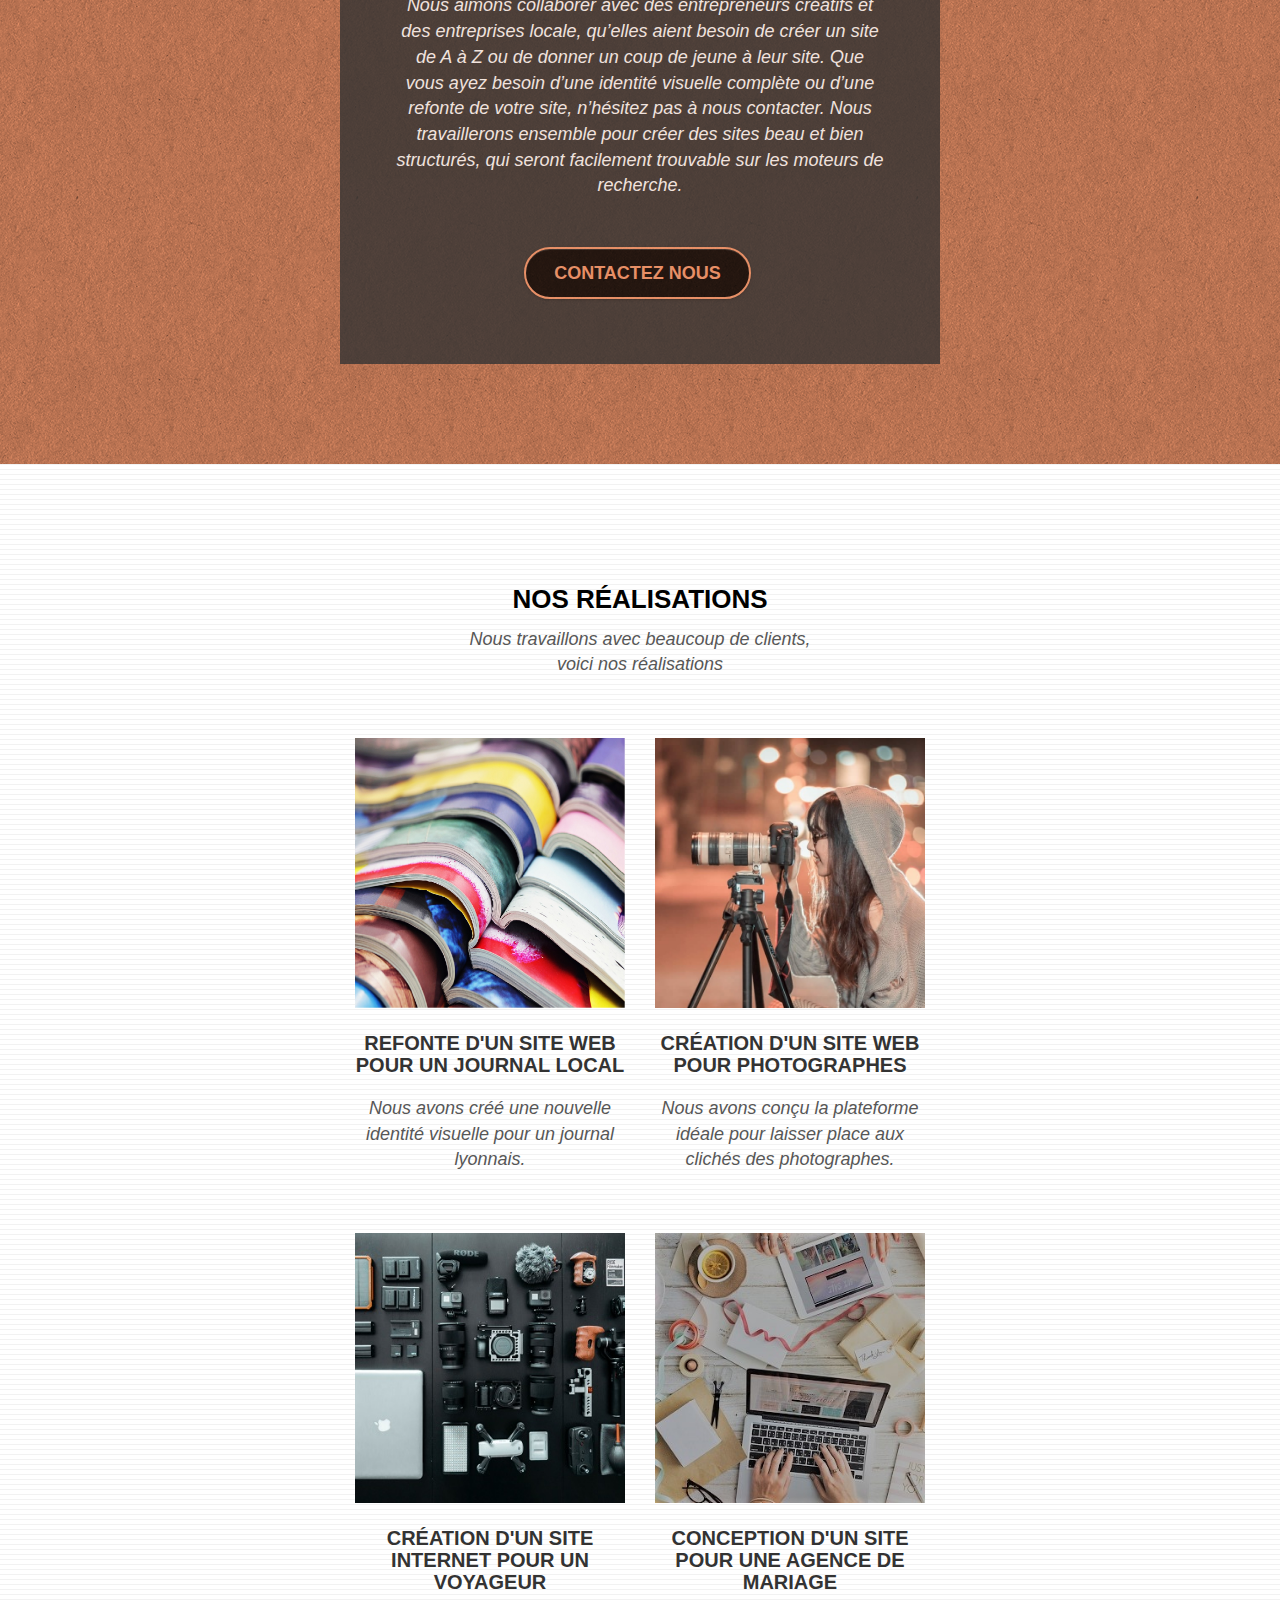
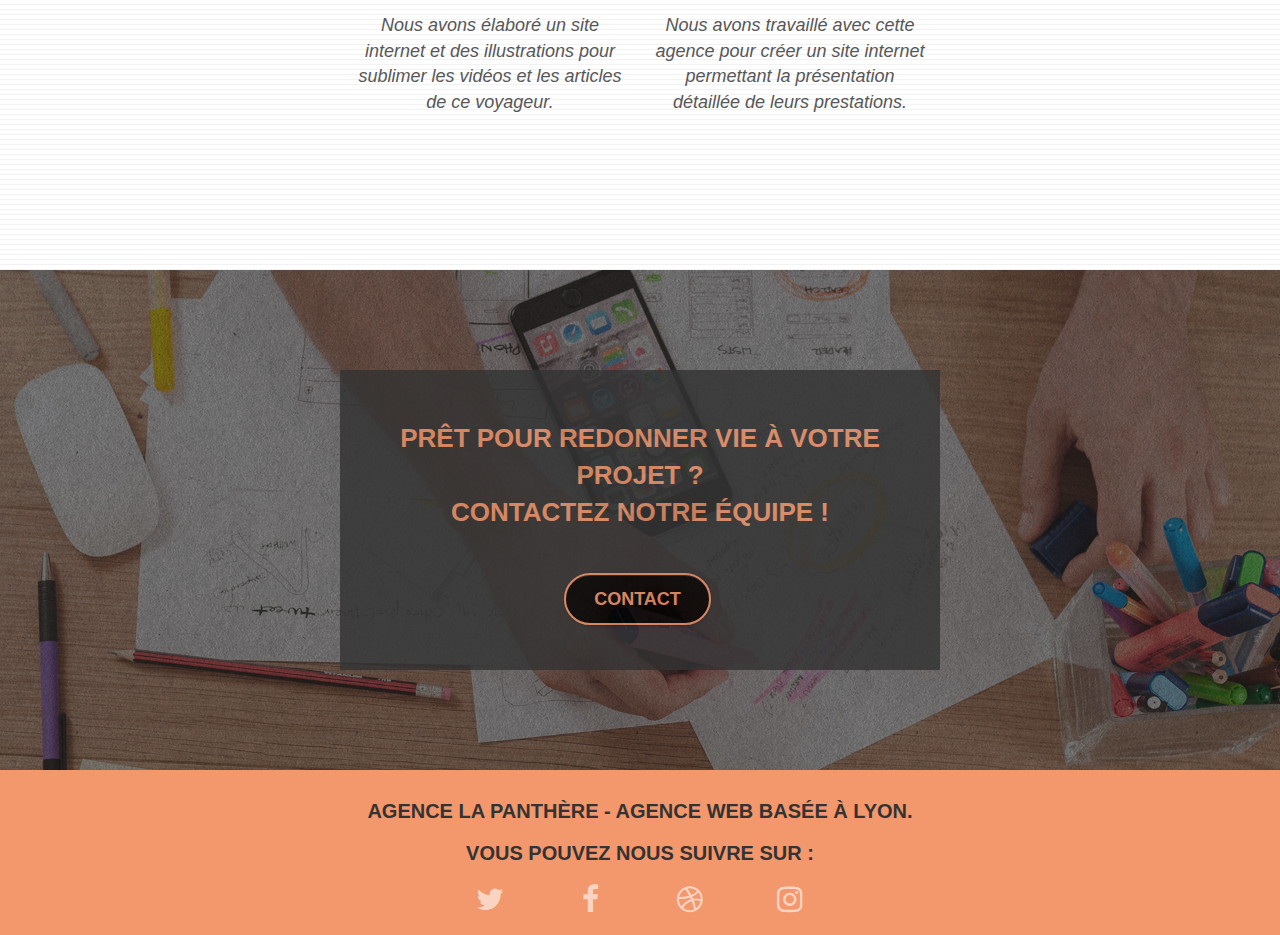
==== commit ae818a53: "add jquerry script" ====
--- a/index.html
+++ b/index.html
@@ -13,12 +13,7 @@
 	<link rel="stylesheet" type="text/css" href="./css/et-line.css">
 	
     
-	<script src="./js/jquery-2.1.0.js"></script>
-	<script src="./js/bootstrap.js"></script>
-	<script src="./js/blocs.js"></script>
-	<script src="./js/jquery.touchSwipe.js" defer></script>
-	<script src="./js/gmaps.js"></script>
-
+	
     <title>La Panthère, Agence Web Design à Lyon</title>
 
     
@@ -34,10 +29,9 @@
 <!-- bloc-0 -->
 <div class="bloc bgc-white l-bloc " id="bloc-0">
 	<div class="container bloc-sm">
-
 		<header class="navbar row">
 			<div class="navbar-header">
-				<a class="navbar-brand" href="index.html"><img src="img/agence-la-panthere-monochrome.svg" alt="paris web design logo agence web meilleure agence" height="40" /></a>
+				<a class="navbar-brand" href="index.html"><img src="img/agence-la-panthere-monochrome.svg" alt="Logo agence La Panthère" height="40" /></a>
 				<button id="nav-toggle" type="button" class="ui-navbar-toggle navbar-toggle" data-toggle="collapse" data-target=".navbar-1">
 					<span class="sr-only">Toggle navigation</span><span class="icon-bar"></span><span class="icon-bar"></span><span class="icon-bar"></span>
 				</button>
@@ -56,21 +50,21 @@
 <!-- bloc-0 END -->
 
 <!-- bloc-1-presentation -->
-<section class="bloc bgc-dark-slate-blue bg-banniere d-bloc bg-t-edge bloc-bg-texture texture-paper b-parallax" id="bloc-1-hero">
-	<article class="container bloc-lg">
+<div class="bloc bgc-dark-slate-blue bg-banniere d-bloc bg-t-edge bloc-bg-texture texture-paper b-parallax" id="bloc-1-hero">
+	<div class="container bloc-lg">
 		<div class="row tight-width-whitespace">
 			<div class="col-sm-12">
-				<img src="img/logo.png" class="center-block image-resize-mode" width="100" alt="Logo Agence La Panthère" />
+				<img src="img/logo.png" class="center-block image-resize-mode" width="100" alt="Logo de présentation de l'Agence La Panthère" />
 				<h1 class="text-center hero-bloc-text tc-white ">
 					<span>Agence La Panthère</span>
 				</h1>
 				<div class="text-center">
-					<a href="./contact.html" class="btn btn-lg btn-clean btn-rd cta-hero btn-atomic-tangerine" id="cta-hero">Contact</a>
-				</div>
-			</div>
-		</div>
-	</article>
-</section>
+					<a href="./contact.html" class="btn btn-lg btn-clean btn-rd btn-atomic-tangerine" id="cta-hero">Contact</a>
+				</div>
+			</div>
+		</div>
+	</div>
+</div>
 <!-- bloc-1-presentation END -->
 
 <!-- bloc-2-services -->
@@ -146,7 +140,7 @@
 						Nous travaillerons ensemble pour créer des sites beau et bien structurés, qui seront facilement trouvable sur les moteurs de recherche. </em><br><br>
 				</p>
 				<div class="text-center">
-					<a href="./contact.html" class="btn btn-lg btn-clean btn-rd cta-hero btn-atomic-tangerine" id="cta-hero">Contacter nous</a>
+					<a href="./contact.html" class="btn btn-lg btn-clean btn-rd cta-hero btn-atomic-tangerine" id="cta-hero2">Contactez nous</a>
 				</div><br>
 			</div>
 		</div>
@@ -165,7 +159,7 @@
 		</div>
 		<div class="row tight-width-whitespace portfolio-row">
 			<div class="col-sm-6">
-				<a href="#" data-lightbox="img/1.jpg" data-gallery-id="gallery-1" data-caption="Refonte d'un site web pour un journal local" data-frame="snapshot-lb"><img src="img/1.jpg" alt="paris web design logo agence web meilleure agence et refonte site web journal" class="img-responsive portfolio-thumb" /></a>
+				<a href="#" data-lightbox="img/1.jpg" data-gallery-id="gallery-1" data-caption="Refonte d'un site web pour un journal local" data-frame="snapshot-lb"><img src="img/1.jpg" alt="Refonte site web journal" class="img-responsive portfolio-thumb" /></a>
 				<h3 class="mg-md text-center">
 					Refonte d'un site web pour un journal local
 				</h3>
@@ -174,7 +168,7 @@
 				</p>
 			</div>
 			<div class="col-sm-6">
-				<a href="#" data-lightbox="img/2.jpg" data-gallery-id="gallery-1" data-caption="Création d'un site web pour photographes" data-frame="snapshot-lb"><img src="img/2.jpg" class="img-responsive portfolio-thumb" alt="paris web design logo agence web meilleure agence, Création d'un site web pour photographes" /></a>
+				<a href="#" data-lightbox="img/2.jpg" data-gallery-id="gallery-1" data-caption="Création d'un site web pour photographes" data-frame="snapshot-lb"><img src="img/2.jpg" class="img-responsive portfolio-thumb" alt="Création d'un site web pour photographes" /></a>
 				<h3 class="mg-md text-center">
 					Création d'un site web pour photographes
 				</h3>
@@ -185,7 +179,7 @@
 		</div>
 		<div class="row tight-width-whitespace portfolio-row">
 			<div class="col-sm-6">
-				<a href="#" data-lightbox="img/3.bmp" data-gallery-id="gallery-1" data-caption="Création d'un site internet pour un voyageur" data-frame="snapshot-lb"><img src="img/3.bmp" class="img-responsive portfolio-thumb" alt="paris web design logo agence web meilleure agence, Création d'un site web pour voyageur"/></a>
+				<a href="#" data-lightbox="img/3.bmp" data-gallery-id="gallery-1" data-caption="Création d'un site internet pour un voyageur" data-frame="snapshot-lb"><img src="img/3.bmp" class="img-responsive portfolio-thumb" alt="Création d'un site web pour voyageur"/></a>
 				<h3 class="mg-md text-center">
 					Création d'un site internet pour un voyageur
 				</h3>
@@ -194,7 +188,7 @@
 				</p>
 			</div>
 			<div class="col-sm-6">
-				<a href="#" data-lightbox="img/4.bmp" data-gallery-id="gallery-1" data-caption="Conception d'un site pour une agence de mariage" data-frame="snapshot-lb"><img src="img/4.bmp" class="img-responsive portfolio-thumb" alt="paris web design logo agence web meilleure agence, Création d'un site web pour agence de mariage" /></a>
+				<a href="#" data-lightbox="img/4.bmp" data-gallery-id="gallery-1" data-caption="Conception d'un site pour une agence de mariage" data-frame="snapshot-lb"><img src="img/4.bmp" class="img-responsive portfolio-thumb" alt="Création d'un site web pour agence de mariage" /></a>
 				<h3 class="mg-md text-center">
 					Conception d'un site pour une agence de mariage
 				</h3>
@@ -264,7 +258,12 @@
 
 </div>
 <!-- Principal conteneur END -->
-    
+<script src="./js/jquery-2.1.0.js"></script>
+<script src="./js/bootstrap.js"></script>
+<script src="./js/blocs.js"></script>
+<script src="./js/jquery.touchSwipe.js" defer></script>
+<script src="./js/gmaps.js"></script>
+
 
 </body>
 </html>
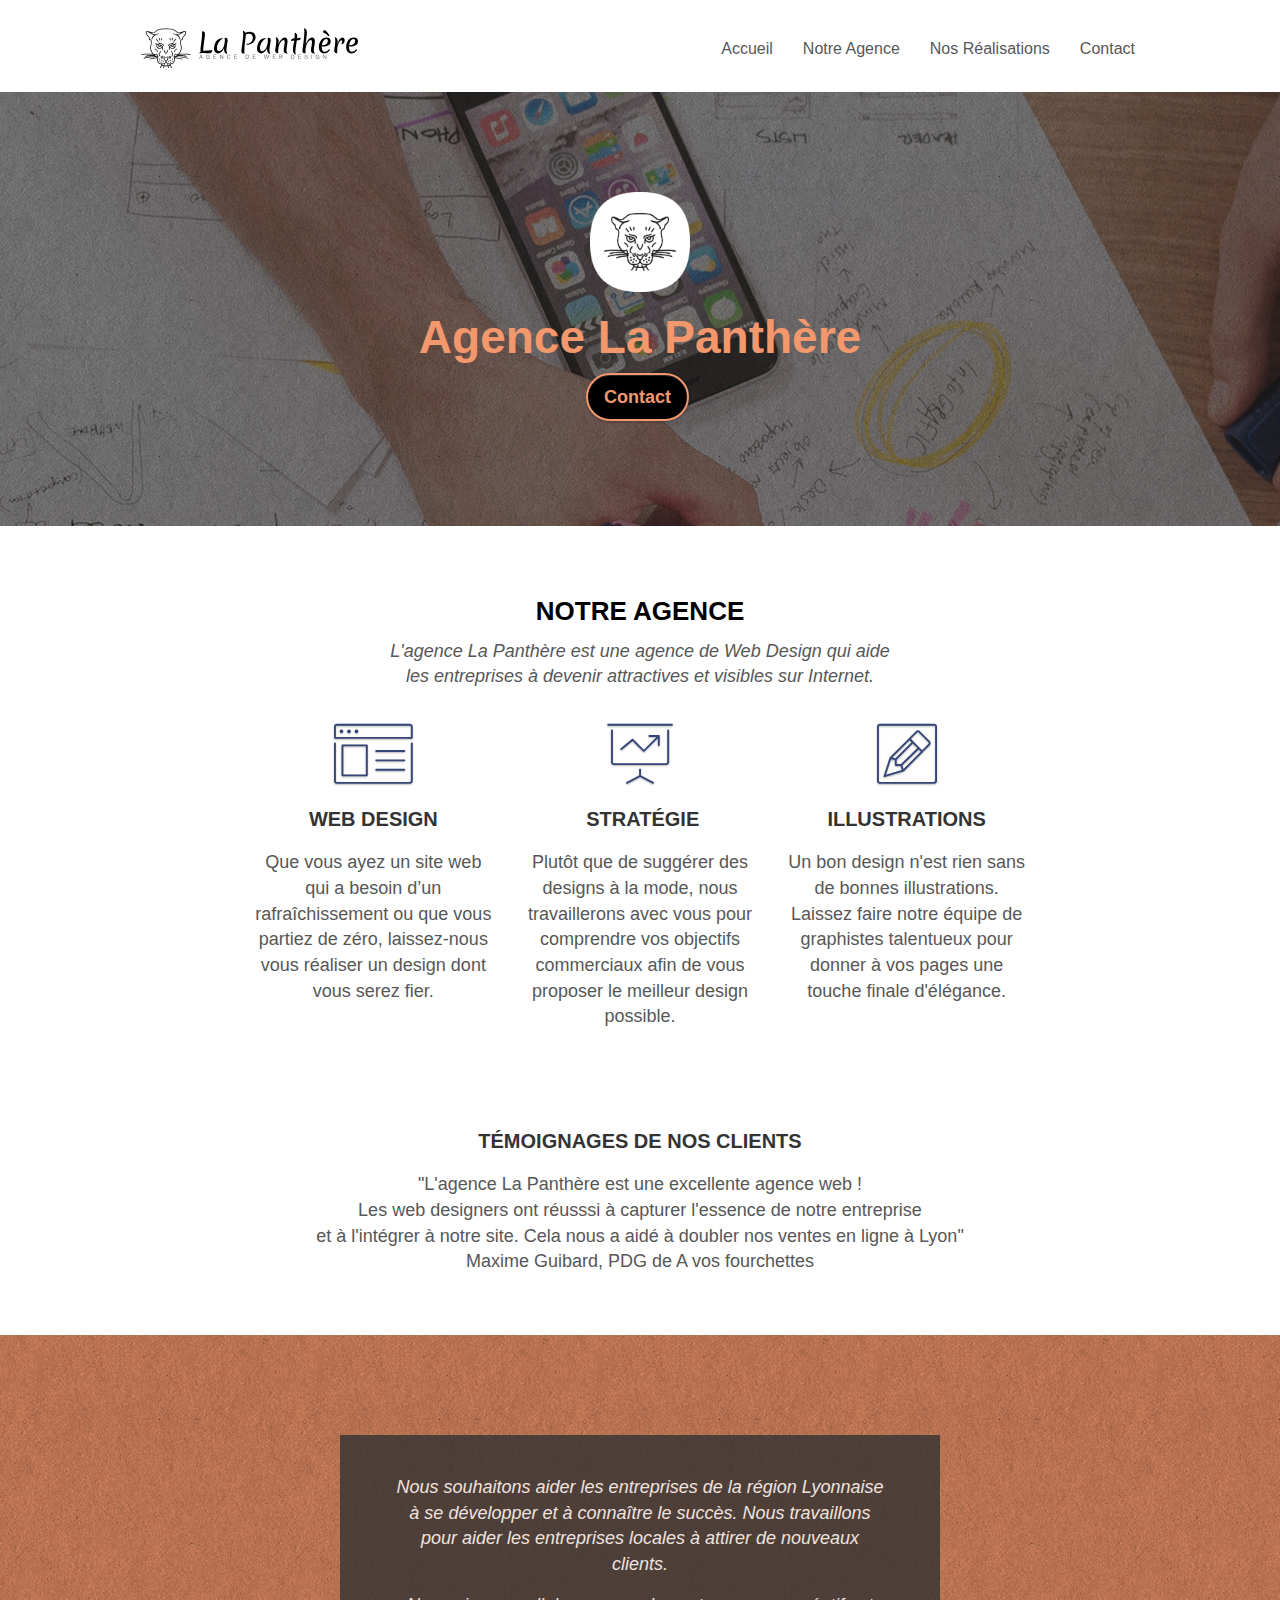
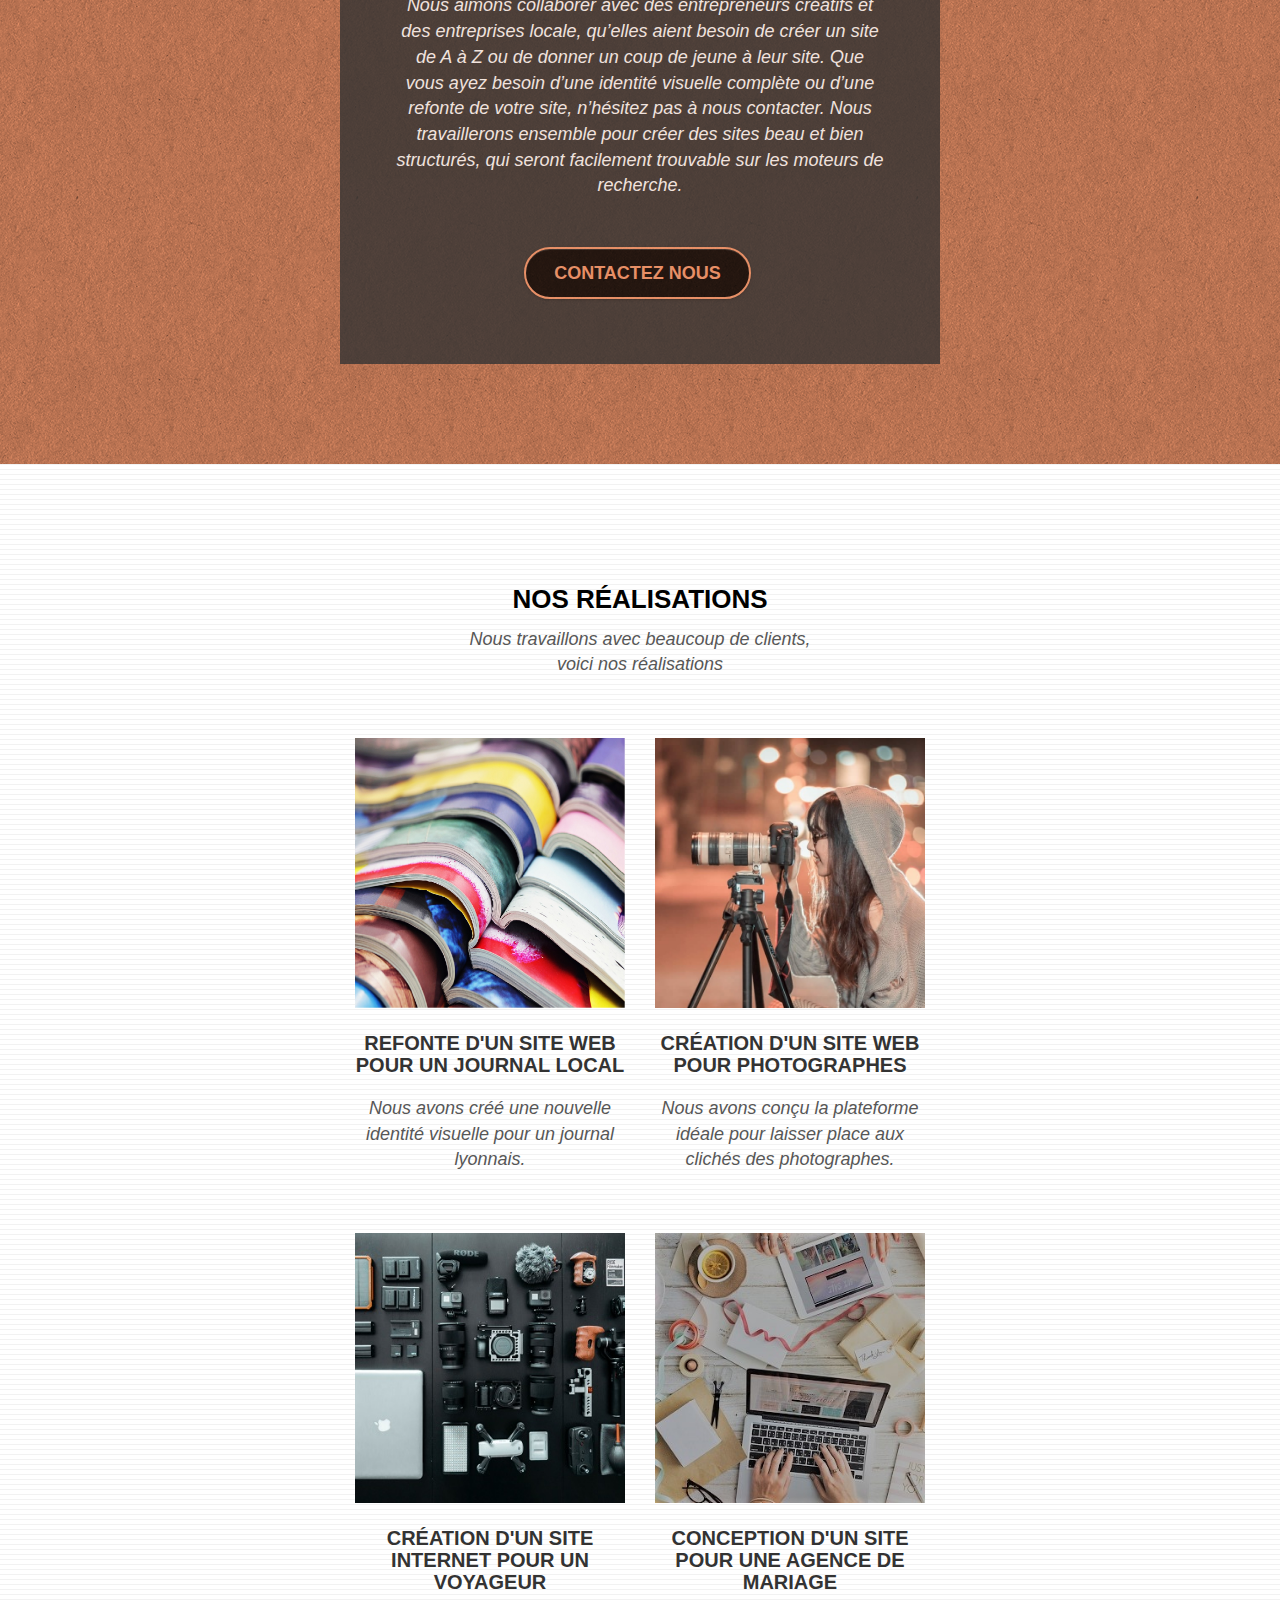
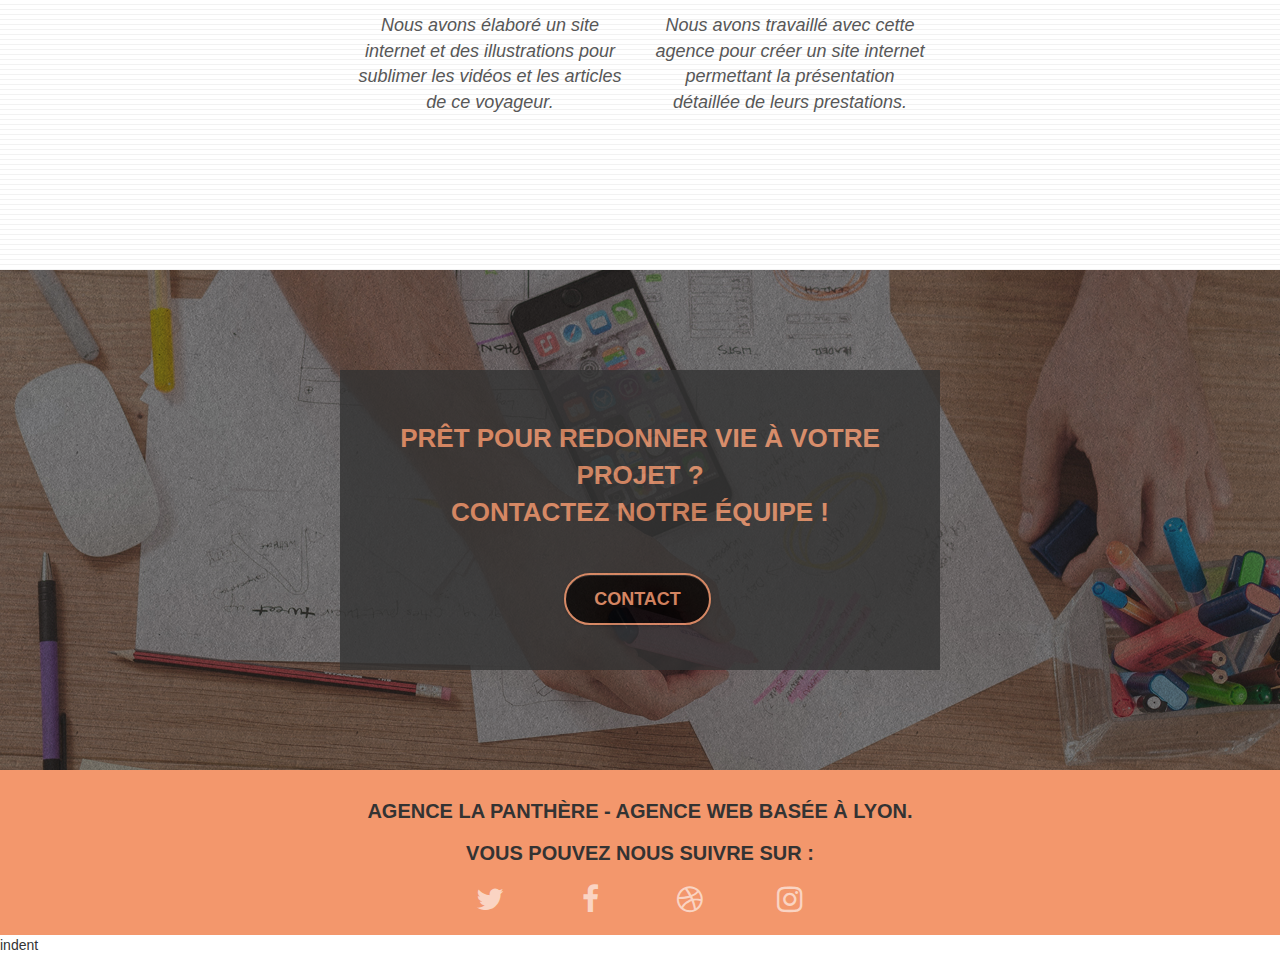
==== commit 4f9e9ba7: "indetation" ====
--- a/index.html
+++ b/index.html
@@ -267,3 +267,4 @@
 
 </body>
 </html>
+indent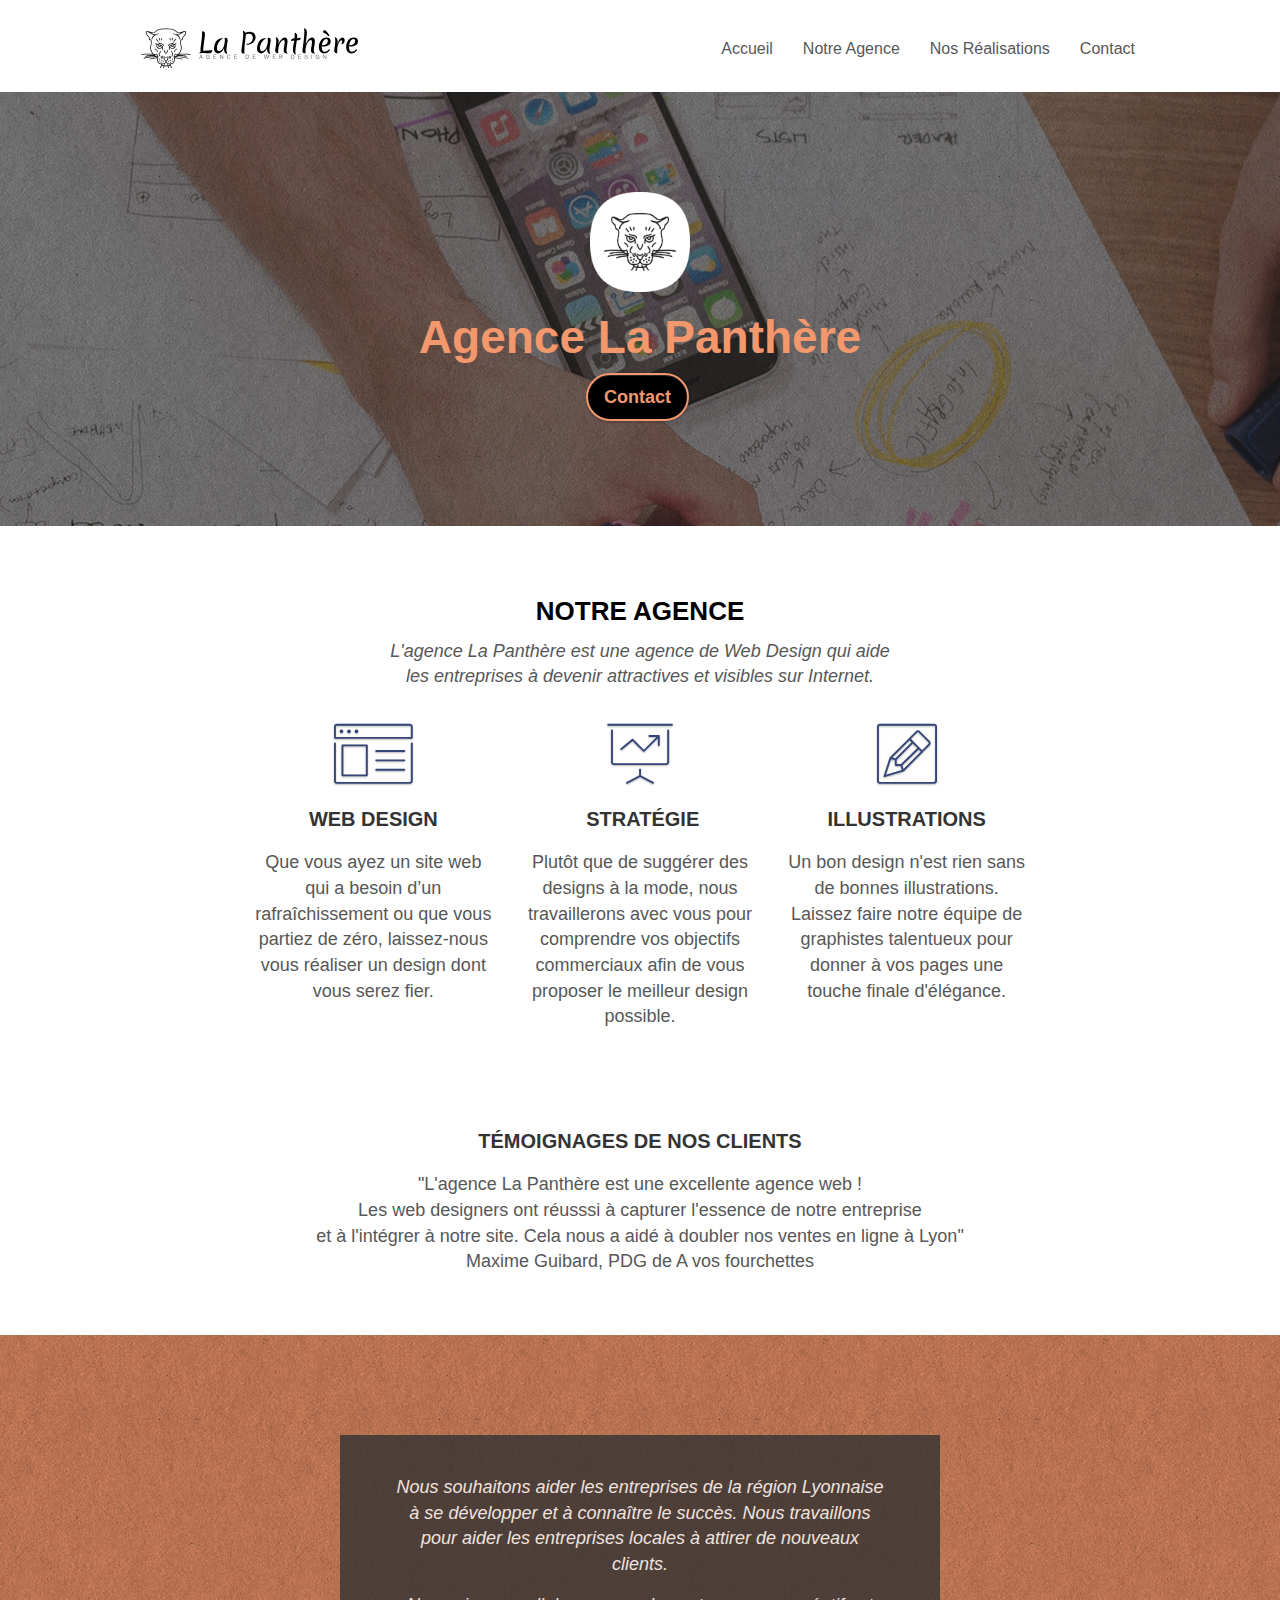
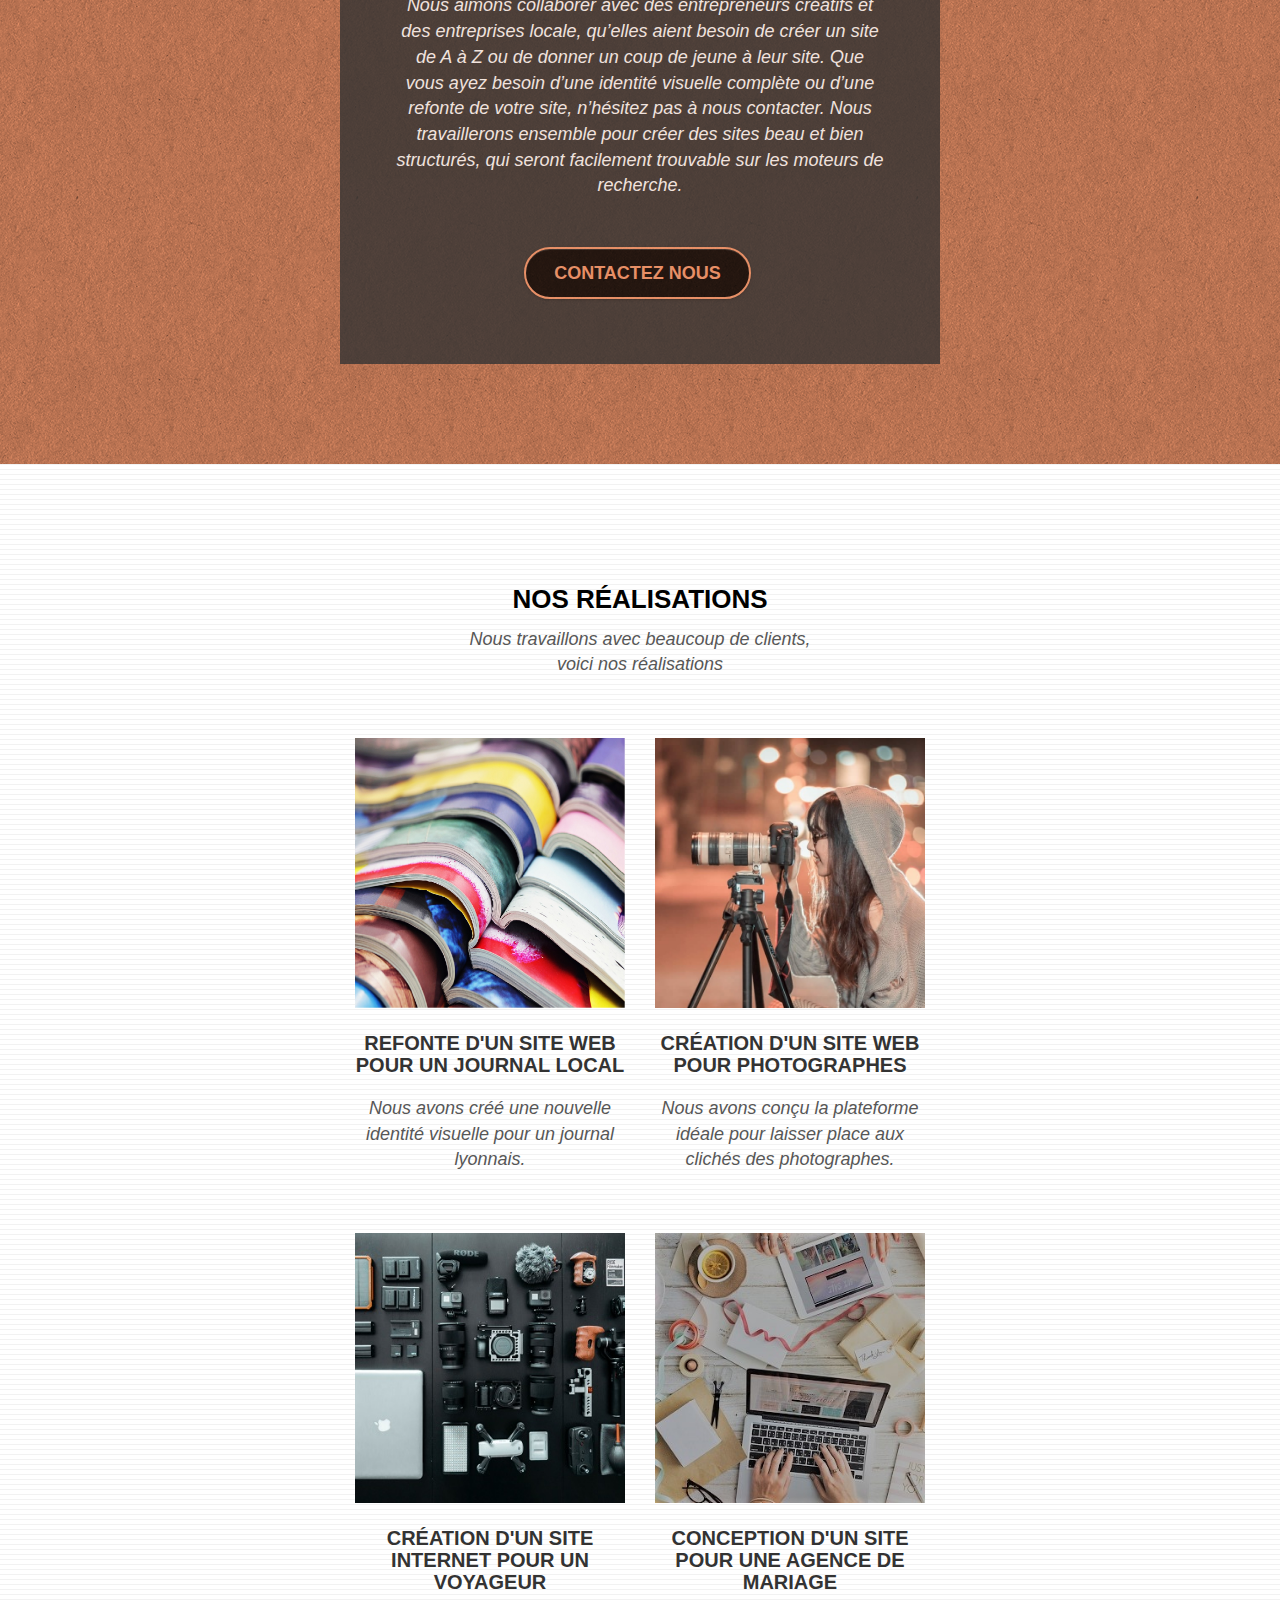
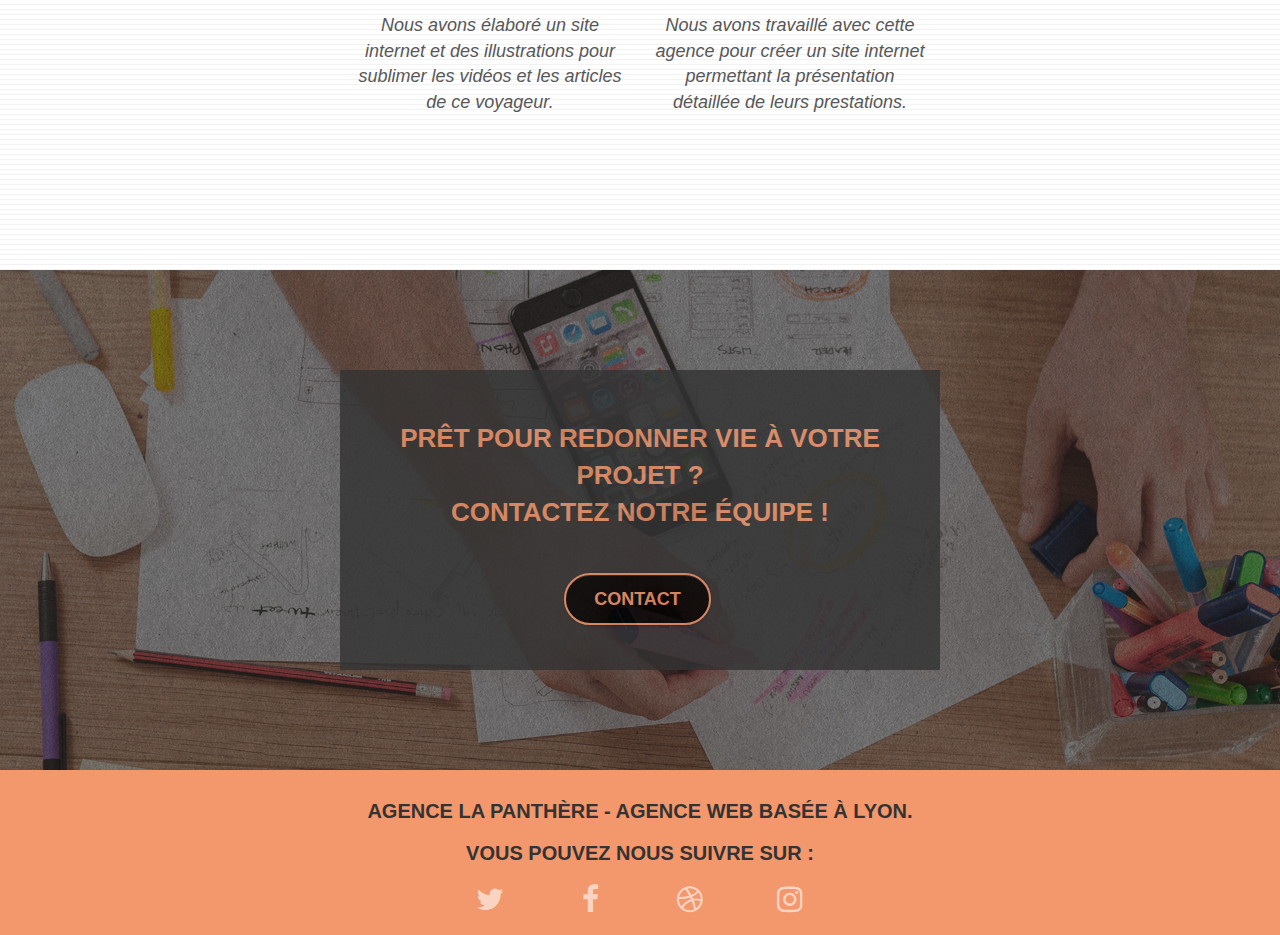
==== commit f556c2dd: "update" ====
--- a/index.html
+++ b/index.html
@@ -266,5 +266,4 @@
 
 
 </body>
-</html>
-indent+</html>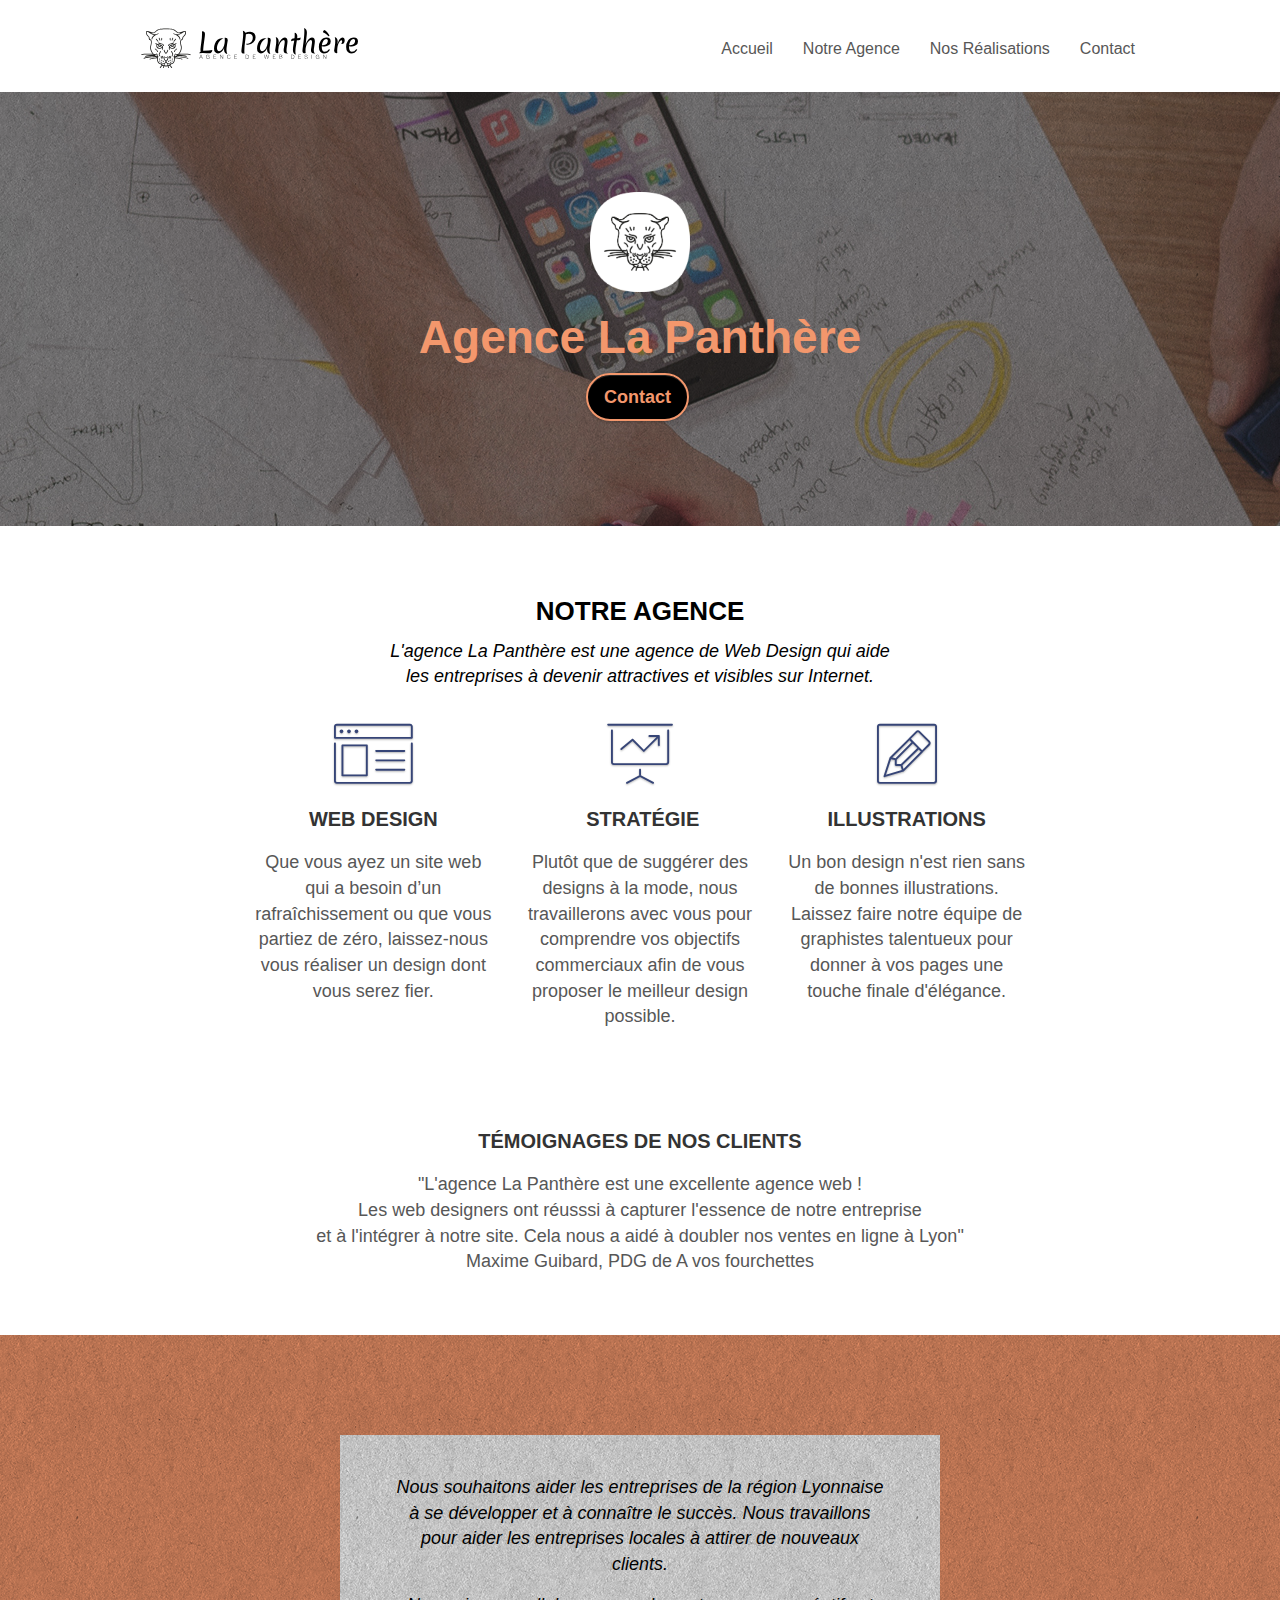
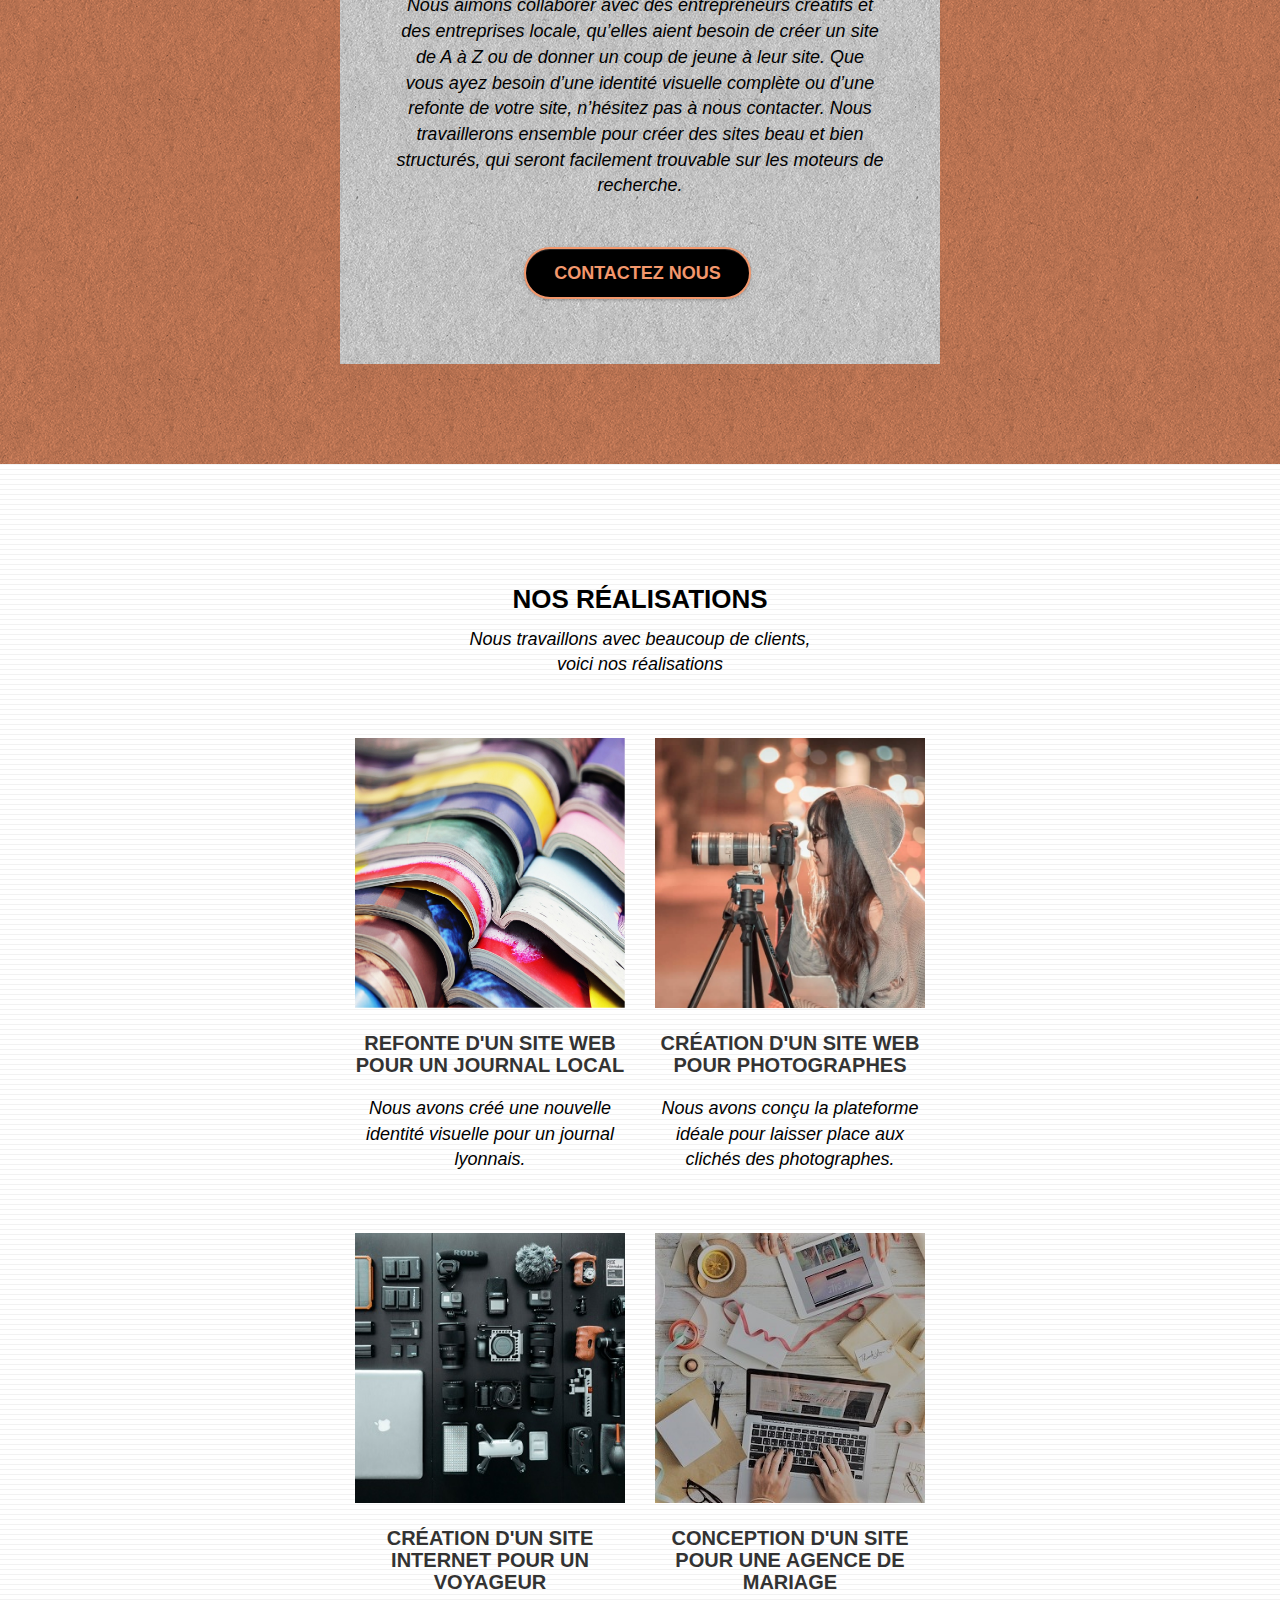
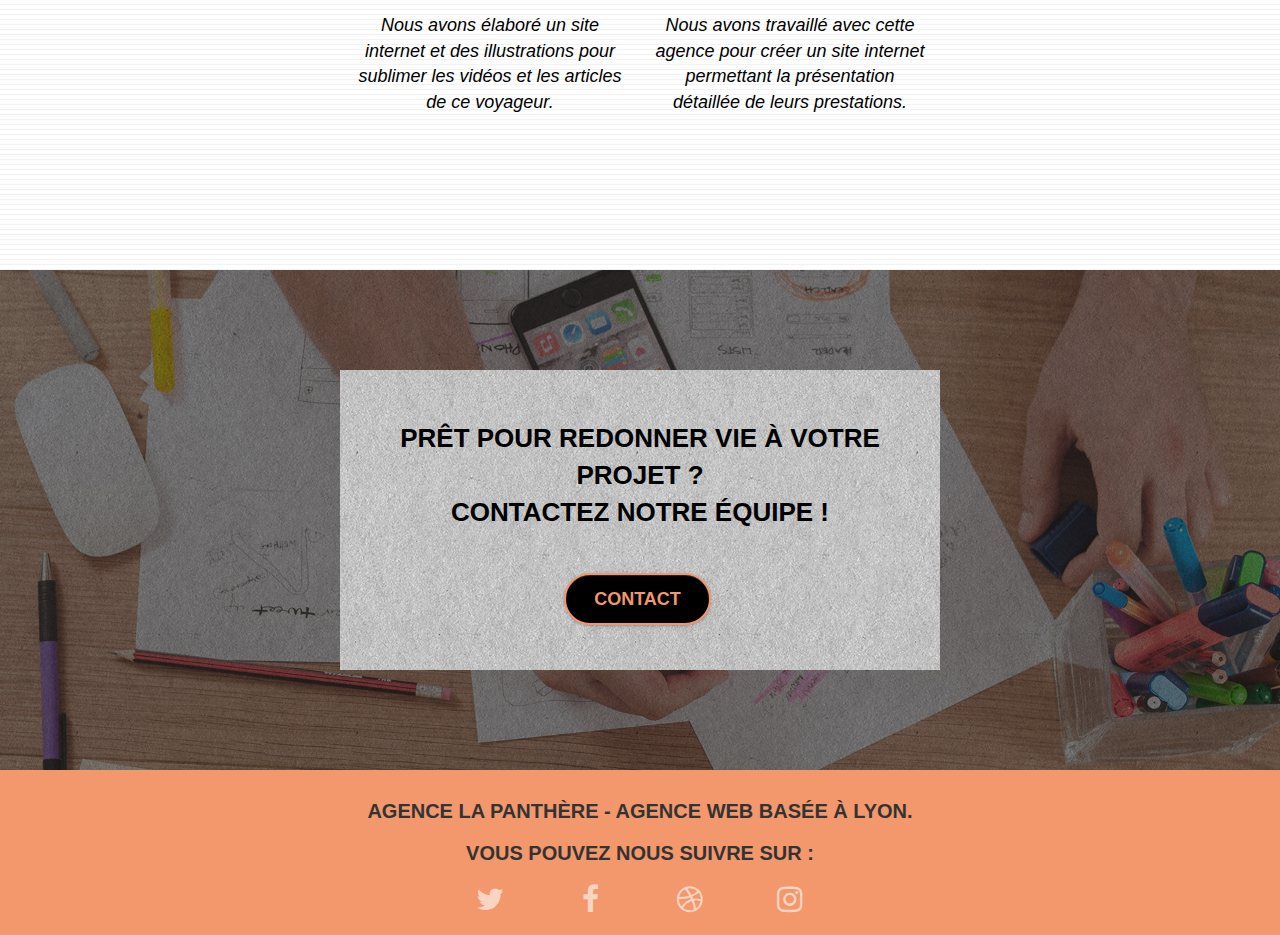
==== commit d3debfb1: "change text color" ====
--- a/index.html
+++ b/index.html
@@ -11,8 +11,6 @@
 	<link rel="stylesheet" type="text/css" href="./style.css">
 	<link rel="stylesheet" type="text/css" href="./css/font-awesome.css">
 	<link rel="stylesheet" type="text/css" href="./css/et-line.css">
-	
-    
 	
     <title>La Panthère, Agence Web Design à Lyon</title>
 
@@ -143,7 +141,7 @@
 					<a href="./contact.html" class="btn btn-lg btn-clean btn-rd cta-hero btn-atomic-tangerine" id="cta-hero2">Contactez nous</a>
 				</div><br>
 			</div>
-		</div>
+		</div>				
 	</div>
 </div>
 <!-- bloc-3-what-i-do END -->
--- a/style.css
+++ b/style.css
@@ -386,16 +386,18 @@
 }
 .text-center p{
     font-size: 18px;
+    
 }
 .text-center em{
     font-size: 18px;
+    color: #000000;
 }
 .col-sm-4 p{
     font-size: 18px;
 }
 .black-background{
-    background-color: #333333 !important;
-    opacity: 80%;
+    background-color: #FFFFFF !important;
+    
     padding: 3%;
 }
 .tight-width-whitespace{
@@ -405,9 +407,23 @@
 #bloc-5-cta span{
     font-weight: bold;
     font-size: 26px;
-    color:#F3976C!important ;
-}
-
+    color:#000000!important ;
+}
+.col-sm-6 iframe{
+    margin: auto;
+    padding: auto;
+    width: max-content;
+}
+
+/** Contact**/
+.black{
+    font-weight: bold;
+    font-size: 26px;
+    color:#000000!important ;
+}
+.btn-atomic-tangerine .btn{
+    width:max-content;
+}
 
 
 @media (min-width: 768px) {
@@ -730,7 +746,8 @@
 
 .tight-width-whitespace {
     max-width: 600px;
-    margin: auto auto auto auto;
+    margin: auto ;
+    color: #FFFFFF!important;
 }
 
 .h1 {
@@ -750,6 +767,7 @@
 .social {
     max-width: 400px;
     margin: auto auto auto auto;
+    color: #FFFFFF!important;
 }
 
 h2 {
@@ -1010,7 +1028,7 @@
     }
     .navbar-collapse {
         padding: 0;
-        overflow-x: hidden;
+        overflow-x: hidden;         
         -webkit-box-shadow: none;
         box-shadow: none;
     }
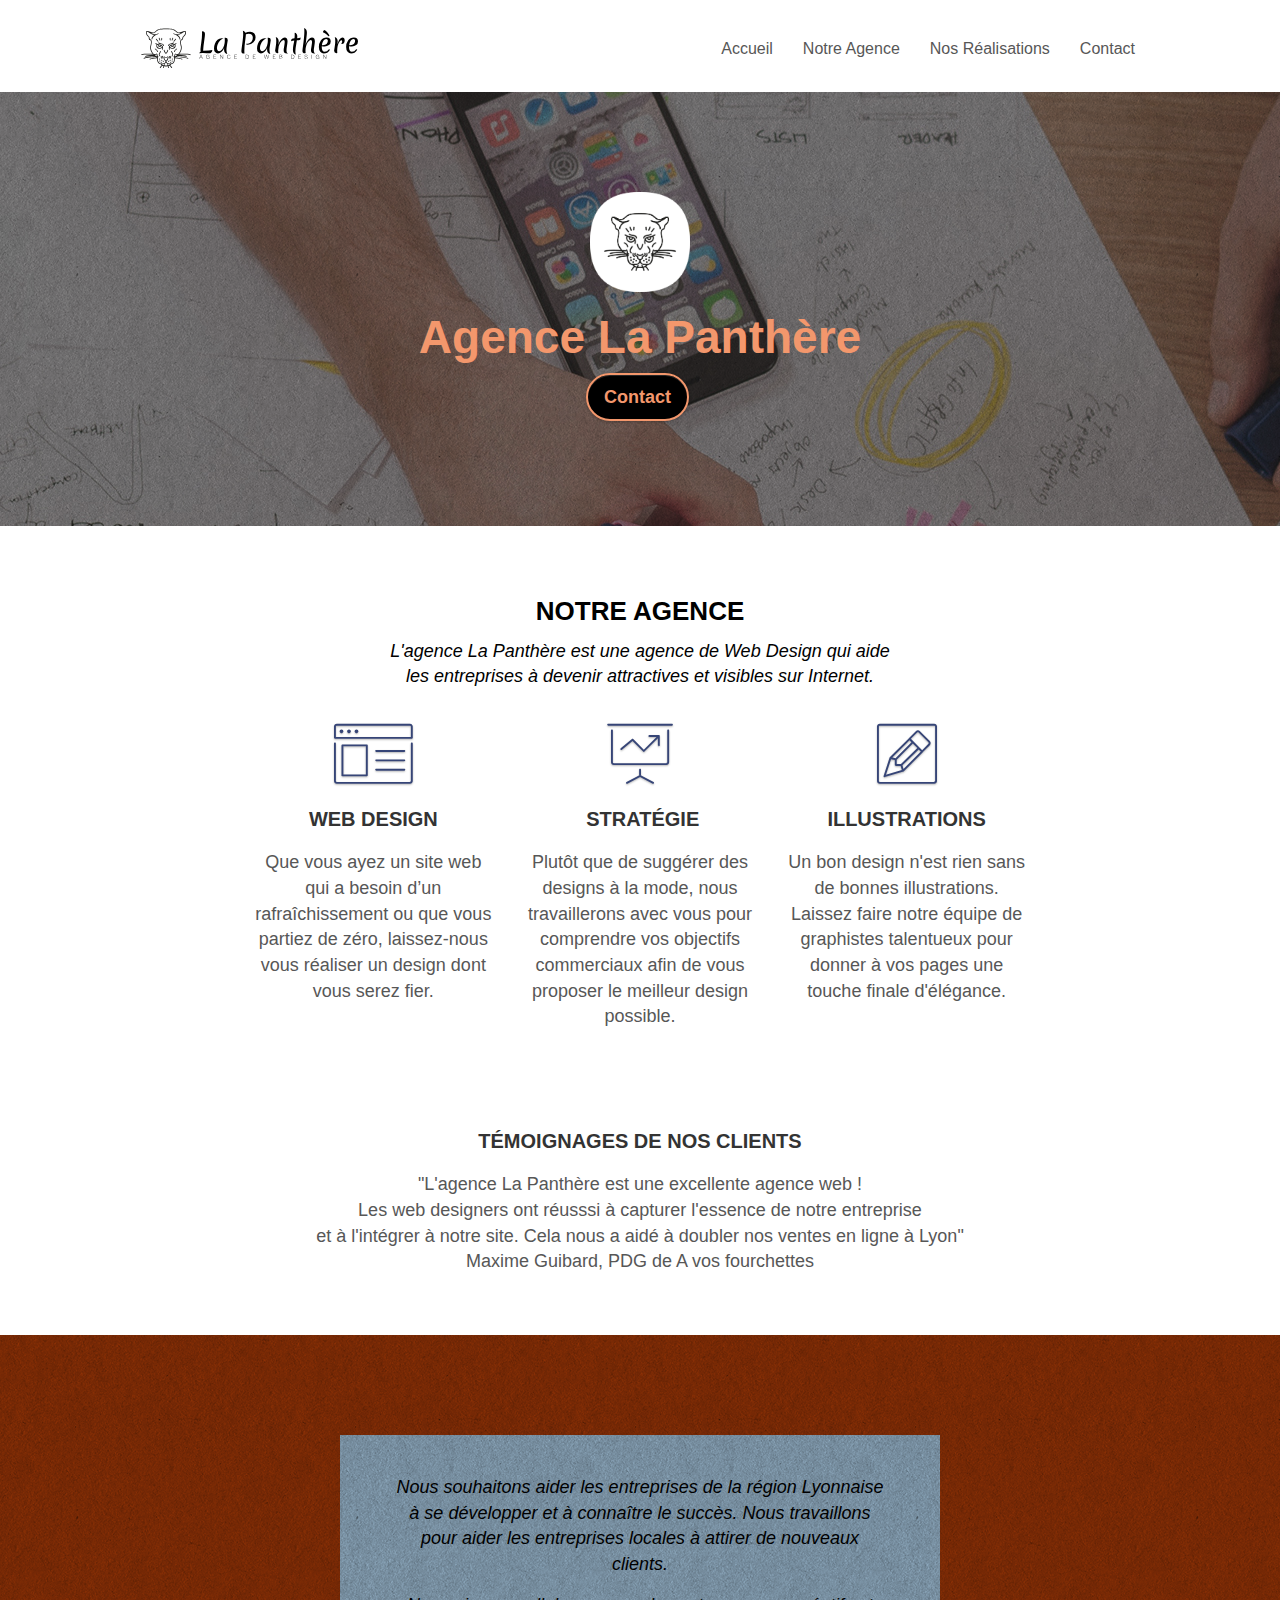
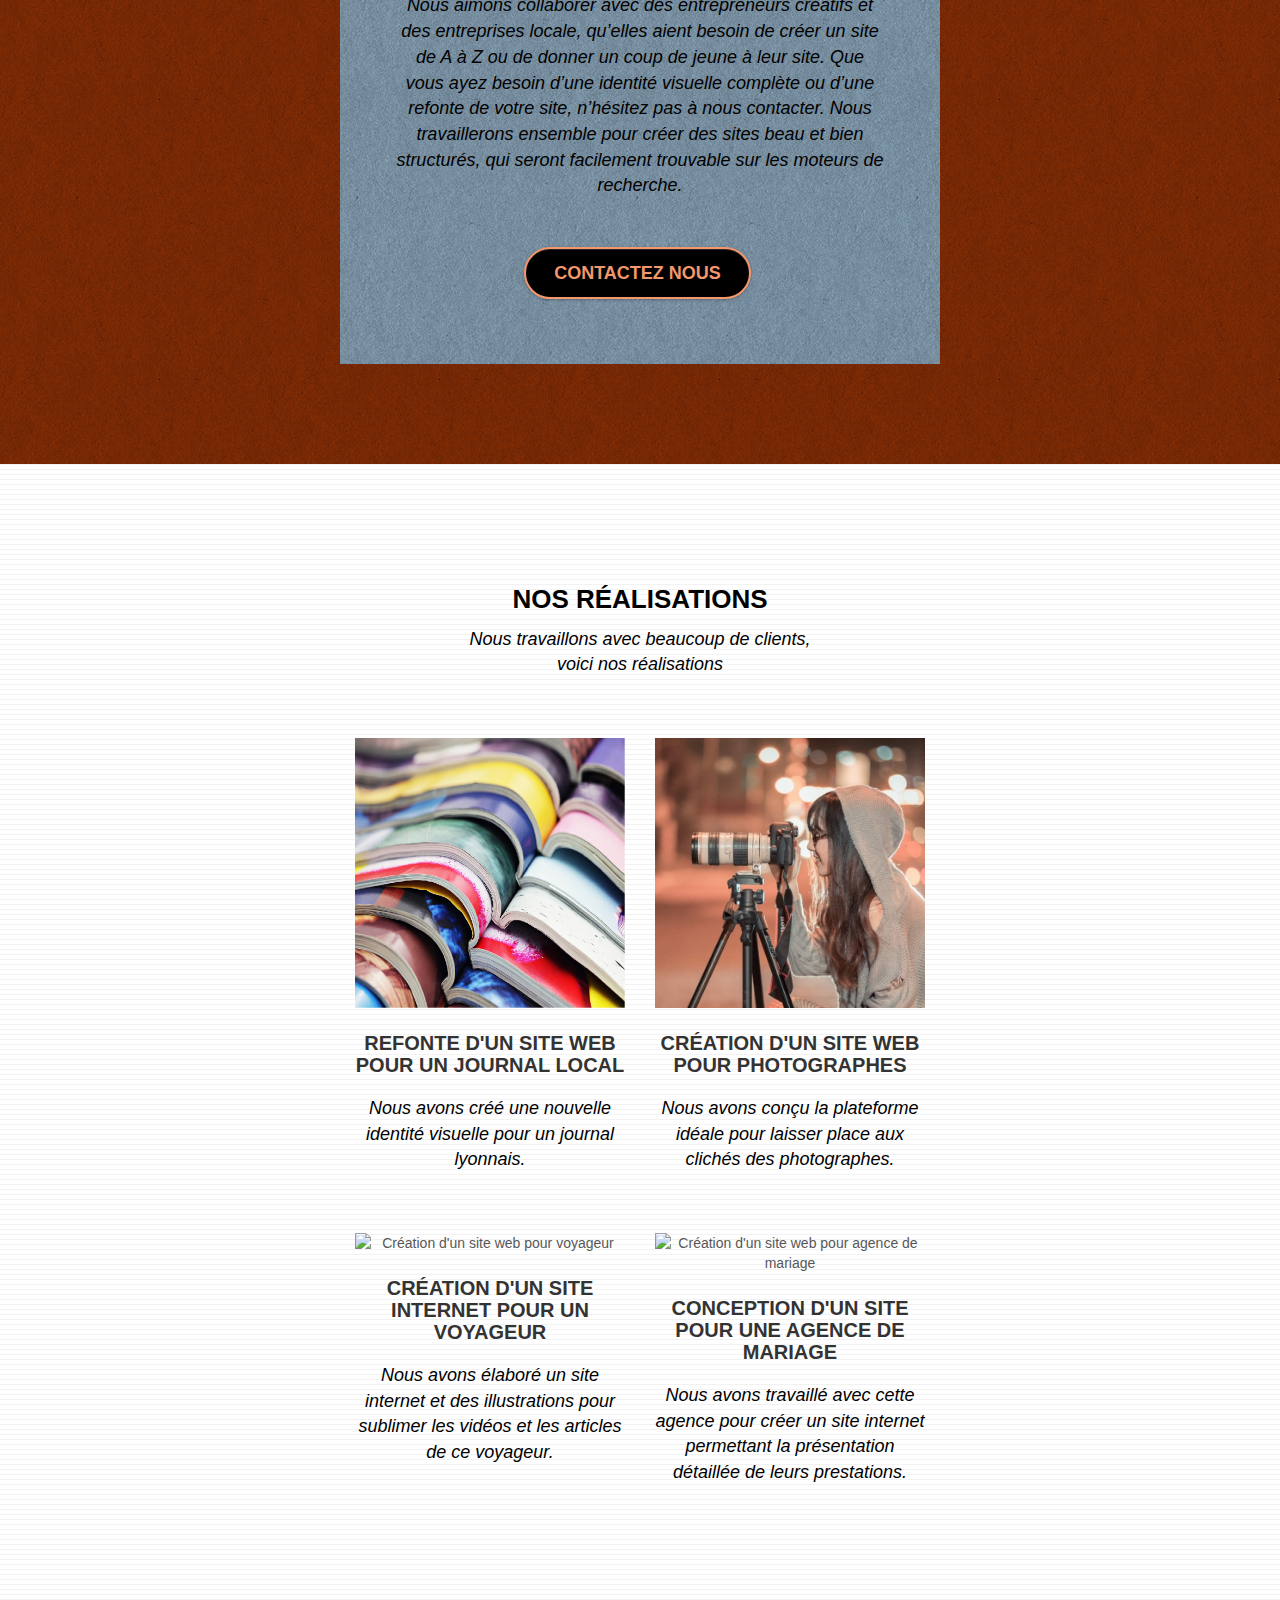
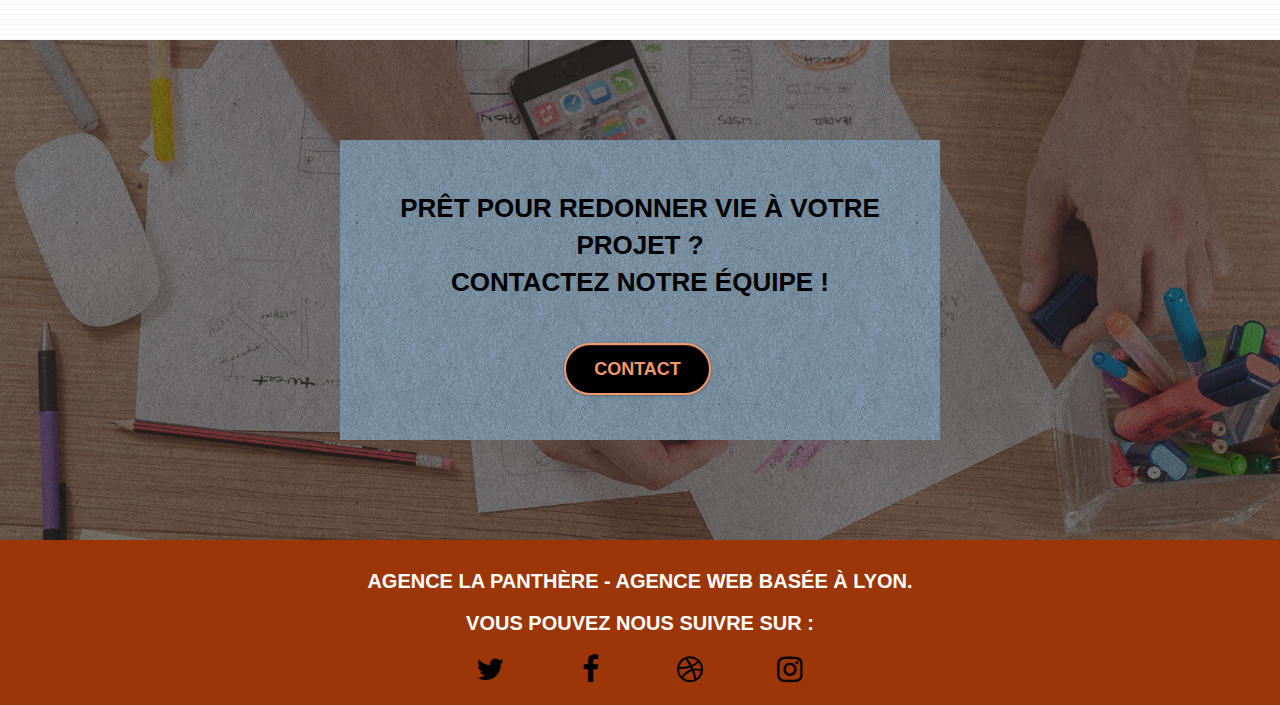
==== commit c751ec5a: "follow images compressed" ====
--- a/index.html
+++ b/index.html
@@ -141,7 +141,7 @@
 					<a href="./contact.html" class="btn btn-lg btn-clean btn-rd cta-hero btn-atomic-tangerine" id="cta-hero2">Contactez nous</a>
 				</div><br>
 			</div>
-		</div>				
+		</div>						
 	</div>
 </div>
 <!-- bloc-3-what-i-do END -->
@@ -177,7 +177,7 @@
 		</div>
 		<div class="row tight-width-whitespace portfolio-row">
 			<div class="col-sm-6">
-				<a href="#" data-lightbox="img/3.bmp" data-gallery-id="gallery-1" data-caption="Création d'un site internet pour un voyageur" data-frame="snapshot-lb"><img src="img/3.bmp" class="img-responsive portfolio-thumb" alt="Création d'un site web pour voyageur"/></a>
+				<a href="#" data-lightbox="img/3.jpg" data-gallery-id="gallery-1" data-caption="Création d'un site internet pour un voyageur" data-frame="snapshot-lb"><img src="img/3.jpg" class="img-responsive portfolio-thumb" alt="Création d'un site web pour voyageur"/></a>
 				<h3 class="mg-md text-center">
 					Création d'un site internet pour un voyageur
 				</h3>
@@ -186,7 +186,7 @@
 				</p>
 			</div>
 			<div class="col-sm-6">
-				<a href="#" data-lightbox="img/4.bmp" data-gallery-id="gallery-1" data-caption="Conception d'un site pour une agence de mariage" data-frame="snapshot-lb"><img src="img/4.bmp" class="img-responsive portfolio-thumb" alt="Création d'un site web pour agence de mariage" /></a>
+				<a href="#" data-lightbox="img/4.jpg" data-gallery-id="gallery-1" data-caption="Conception d'un site pour une agence de mariage" data-frame="snapshot-lb"><img src="img/4.jpg" class="img-responsive portfolio-thumb" alt="Création d'un site web pour agence de mariage" /></a>
 				<h3 class="mg-md text-center">
 					Conception d'un site pour une agence de mariage
 				</h3>
@@ -215,7 +215,7 @@
 <!-- bloc-5-cta END -->
 
 <!-- Footer - bloc-8 -->
-<div class="bloc bgc-atomic-tangerine d-bloc" id="bloc-8">
+<footer class="bloc bgc-atomic-tangerine d-bloc" id="bloc-8">
 	<div class="container bloc-sm">
 		<div class="row">
 			<div class="col-sm-12">
@@ -251,7 +251,7 @@
 			</div>
 		</div>
 	</div>
-</div>
+</footer>
 <!-- Footer - bloc-8 END -->
 
 </div>
--- a/style.css
+++ b/style.css
@@ -396,7 +396,7 @@
     font-size: 18px;
 }
 .black-background{
-    background-color: #FFFFFF !important;
+    background-color: #9CBAD1 !important;
     
     padding: 3%;
 }
@@ -415,11 +415,23 @@
     width: max-content;
 }
 
+.col-sm-3 i {
+    color:#000000!important ;
+}
+footer h3{
+    color: #FFFFFF!important;
+
+}
 /** Contact**/
 .black{
     font-weight: bold;
     font-size: 26px;
-    color:#000000!important ;
+    color:#000000 ;
+}
+.hero-bloc-text-white span{
+    font-weight: bold;
+    font-size: 36px;
+    color:#FFFFFF!important;
 }
 .btn-atomic-tangerine .btn{
     width:max-content;
@@ -837,7 +849,7 @@
 }
 
 .bgc-atomic-tangerine {
-    background-color: #F3976C;
+    background-color: #9C3607;
 }
 
 .tc-white {
@@ -893,7 +905,7 @@
 }
 
 .bg-presentation {
-    background-image: url("img/image-de-presentation.bmp");
+    background-image: url("img/image-de-presentation.jpg");
 }
 
 @media (max-width: 1024px) {
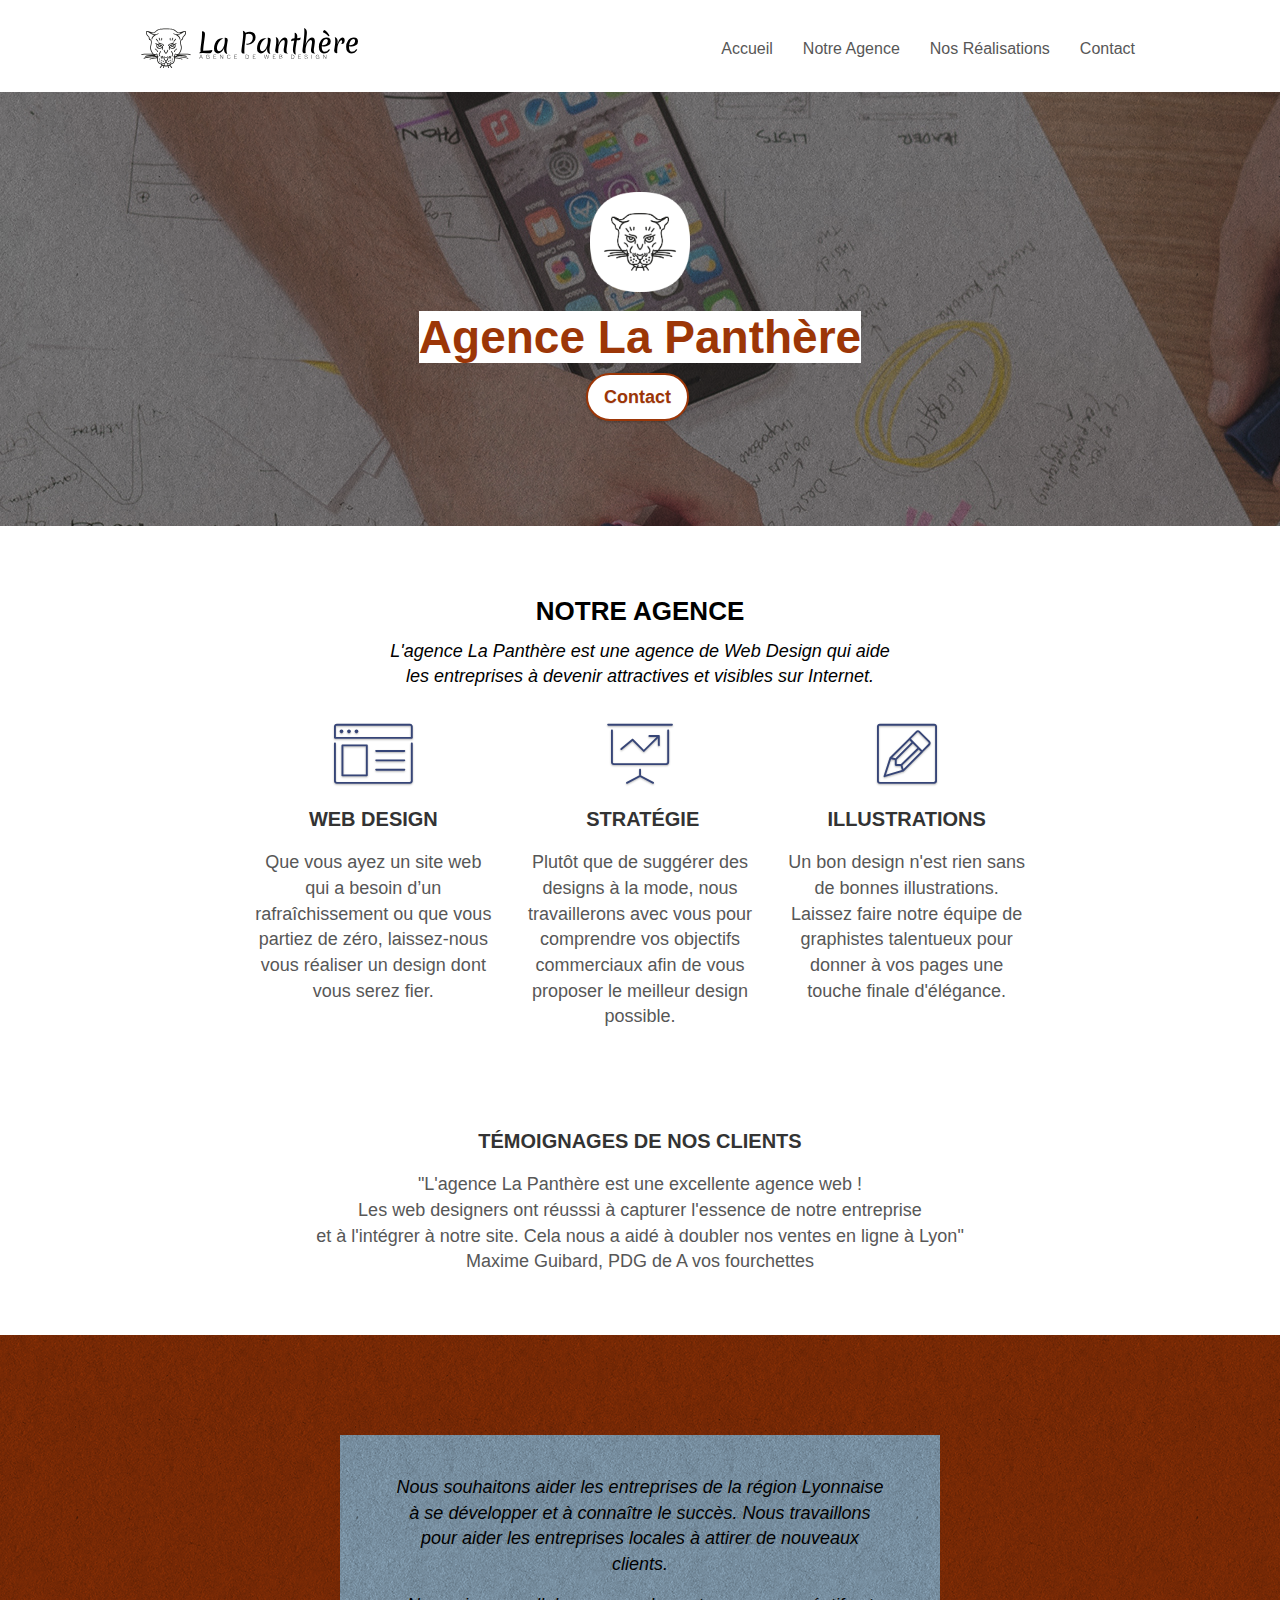
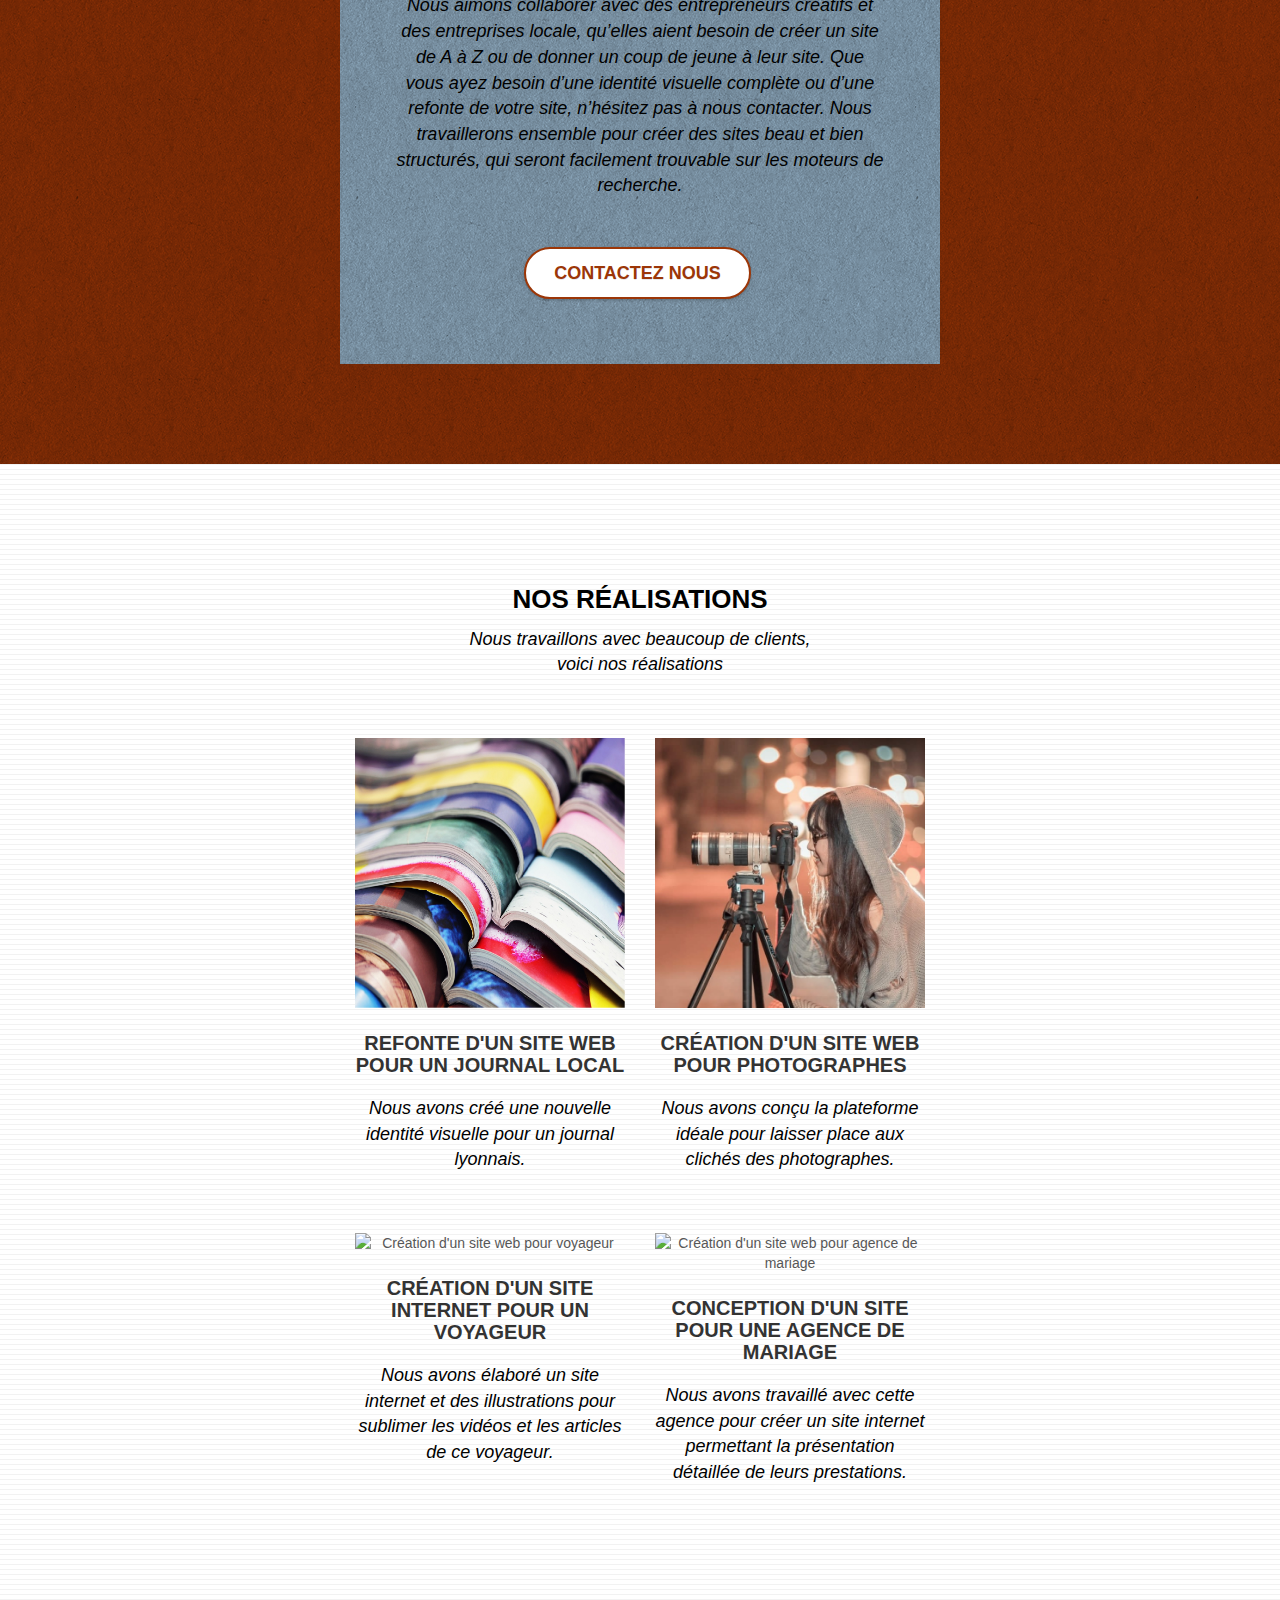
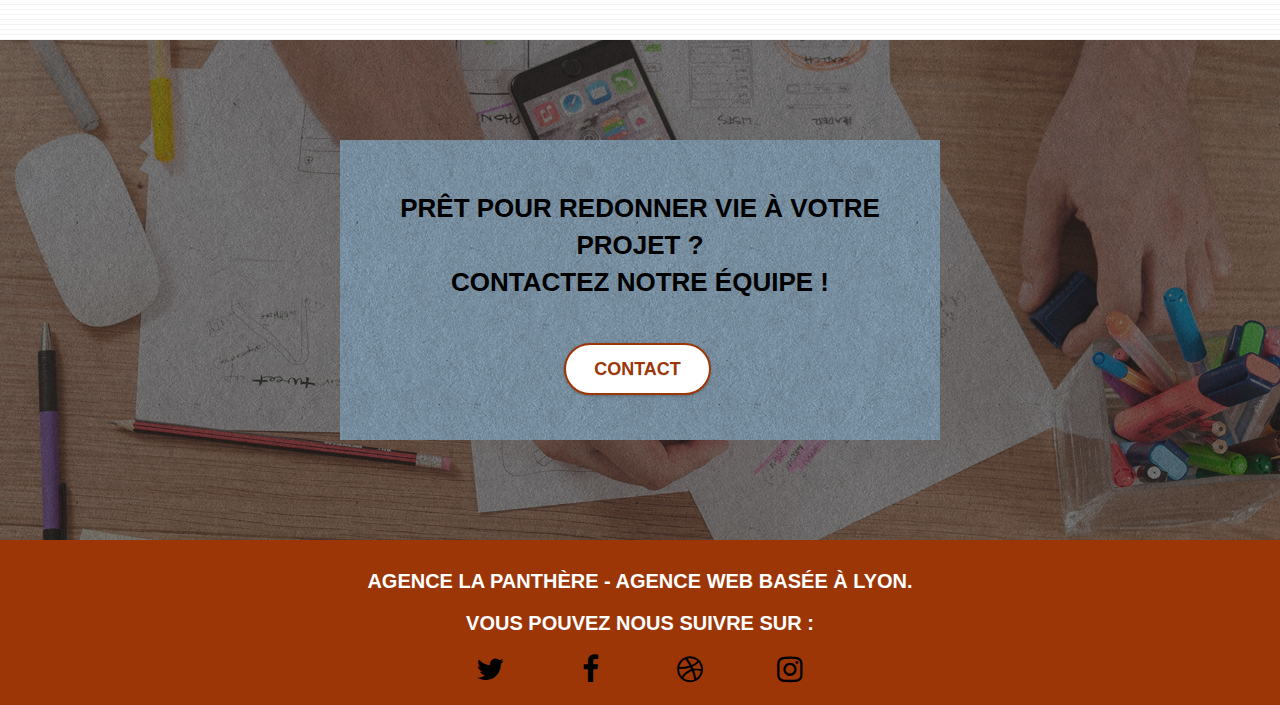
==== commit f1838cc8: "color button change" ====
--- a/index.html
+++ b/index.html
@@ -54,7 +54,7 @@
 			<div class="col-sm-12">
 				<img src="img/logo.png" class="center-block image-resize-mode" width="100" alt="Logo de présentation de l'Agence La Panthère" />
 				<h1 class="text-center hero-bloc-text tc-white ">
-					<span>Agence La Panthère</span>
+					<span style="color: rgb(156, 54, 7); background-color: rgb(255, 255, 255);">Agence La Panthère</span>
 				</h1>
 				<div class="text-center">
 					<a href="./contact.html" class="btn btn-lg btn-clean btn-rd btn-atomic-tangerine" id="cta-hero">Contact</a>
--- a/style.css
+++ b/style.css
@@ -286,7 +286,7 @@
 #bloc-1-hero h1 {
     font-weight: bold;
     font-size: 46px;
-    color:#F3976C !important ;
+    color:#9C3607 !important ;
 }
 
 .navbar {
@@ -435,6 +435,7 @@
 }
 .btn-atomic-tangerine .btn{
     width:max-content;
+    
 }
 
 
@@ -774,6 +775,7 @@
     padding: 12px 28px 12px 28px;
     font-size: 16px;
     font-weight: 700;
+    
 }
 
 .social {
@@ -853,21 +855,21 @@
 }
 
 .tc-white {
-    color: #F3976C!important;
+    color: #9C3607!important;
 }
 
 .btn-atomic-tangerine {
-    background: black;
+    background: white;
     width: max-content;
     font-weight: 800;
-    border-color: #F3976C;
-    color: #F3976C!important;
+    border-color: #9C3607;
+    color: #9C3607!important;
     border-width: 2px;
     font-size: 18px;
 }
 
 .btn-atomic-tangerine:hover {
-    background: #c27956!important;
+    background: #9C3607!important;
     color: #FFFFFF!important;
 }
 
@@ -880,11 +882,11 @@
 }
 
 .ltc-atomic-tangerine {
-    color: #F3976C!important;
+    color: #9C3607!important;
 }
 
 .ltc-atomic-tangerine:hover {
-    color: #c27956!important;
+    color: #9C3607!important;
 }
 
 .icon-dark-slate-blue {
